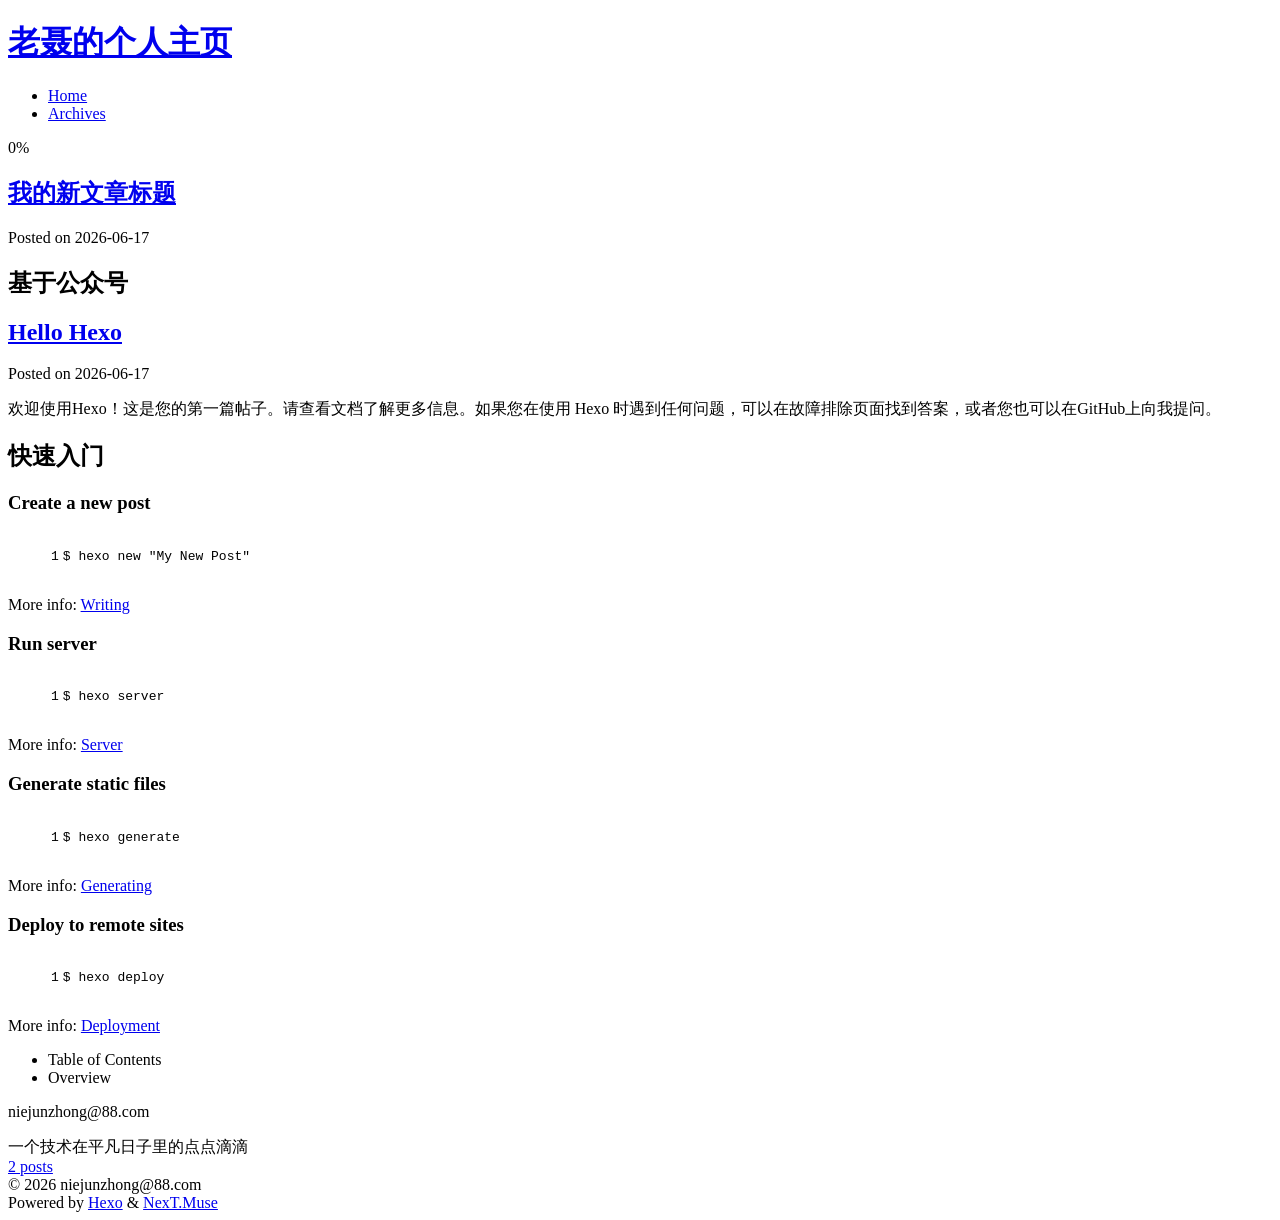
==== index.html @ 15944d8a "Site updated: 2026-06-17 10:45:05" ====
<!DOCTYPE html>
<html lang="en">
<head>
  <meta charset="UTF-8">
<meta name="viewport" content="width=device-width, initial-scale=1, maximum-scale=2">
<meta name="theme-color" content="#222">
<meta name="generator" content="Hexo 8.1.2">
  <link rel="apple-touch-icon" sizes="180x180" href="/niejunzhong/images/apple-touch-icon-next.png">
  <link rel="icon" type="image/png" sizes="32x32" href="/niejunzhong/images/favicon-32x32-next.png">
  <link rel="icon" type="image/png" sizes="16x16" href="/niejunzhong/images/favicon-16x16-next.png">
  <link rel="mask-icon" href="/niejunzhong/images/logo.svg" color="#222">

<link rel="stylesheet" href="/niejunzhong/css/main.css">


<link rel="stylesheet" href="/niejunzhong/lib/font-awesome/css/all.min.css">

<script id="hexo-configurations">
    var NexT = window.NexT || {};
    var CONFIG = {"hostname":"njz817.github.io","root":"/niejunzhong/","scheme":"Muse","version":"7.8.0","exturl":false,"sidebar":{"position":"left","display":"post","padding":18,"offset":12,"onmobile":false},"copycode":{"enable":false,"show_result":false,"style":null},"back2top":{"enable":true,"sidebar":false,"scrollpercent":false},"bookmark":{"enable":false,"color":"#222","save":"auto"},"fancybox":false,"mediumzoom":false,"lazyload":false,"pangu":false,"comments":{"style":"tabs","active":null,"storage":true,"lazyload":false,"nav":null},"algolia":{"hits":{"per_page":10},"labels":{"input_placeholder":"Search for Posts","hits_empty":"We didn't find any results for the search: ${query}","hits_stats":"${hits} results found in ${time} ms"}},"localsearch":{"enable":false,"trigger":"auto","top_n_per_article":1,"unescape":false,"preload":false},"motion":{"enable":true,"async":false,"transition":{"post_block":"fadeIn","post_header":"slideDownIn","post_body":"slideDownIn","coll_header":"slideLeftIn","sidebar":"slideUpIn"}}};
  </script>

  <meta name="description" content="一个技术在平凡日子里的点点滴滴">
<meta property="og:type" content="website">
<meta property="og:title" content="老聂的个人主页">
<meta property="og:url" content="https://njz817.github.io/niejunzhong/index.html">
<meta property="og:site_name" content="老聂的个人主页">
<meta property="og:description" content="一个技术在平凡日子里的点点滴滴">
<meta property="og:locale" content="en_US">
<meta property="article:author" content="niejunzhong@88.com">
<meta name="twitter:card" content="summary">

<link rel="canonical" href="https://njz817.github.io/niejunzhong/">


<script id="page-configurations">
  // https://hexo.io/docs/variables.html
  CONFIG.page = {
    sidebar: "",
    isHome : true,
    isPost : false,
    lang   : 'en'
  };
</script>

  <title>老聂的个人主页</title>
  






  <noscript>
  <style>
  .use-motion .brand,
  .use-motion .menu-item,
  .sidebar-inner,
  .use-motion .post-block,
  .use-motion .pagination,
  .use-motion .comments,
  .use-motion .post-header,
  .use-motion .post-body,
  .use-motion .collection-header { opacity: initial; }

  .use-motion .site-title,
  .use-motion .site-subtitle {
    opacity: initial;
    top: initial;
  }

  .use-motion .logo-line-before i { left: initial; }
  .use-motion .logo-line-after i { right: initial; }
  </style>
</noscript>

</head>

<body itemscope itemtype="http://schema.org/WebPage">
  <div class="container use-motion">
    <div class="headband"></div>

    <header class="header" itemscope itemtype="http://schema.org/WPHeader">
      <div class="header-inner"><div class="site-brand-container">
  <div class="site-nav-toggle">
    <div class="toggle" aria-label="Toggle navigation bar">
      <span class="toggle-line toggle-line-first"></span>
      <span class="toggle-line toggle-line-middle"></span>
      <span class="toggle-line toggle-line-last"></span>
    </div>
  </div>

  <div class="site-meta">

    <a href="/niejunzhong/" class="brand" rel="start">
      <span class="logo-line-before"><i></i></span>
      <h1 class="site-title">老聂的个人主页</h1>
      <span class="logo-line-after"><i></i></span>
    </a>
  </div>

  <div class="site-nav-right">
    <div class="toggle popup-trigger">
    </div>
  </div>
</div>




<nav class="site-nav">
  <ul id="menu" class="main-menu menu">
        <li class="menu-item menu-item-home">

    <a href="/niejunzhong/" rel="section"><i class="fa fa-home fa-fw"></i>Home</a>

  </li>
        <li class="menu-item menu-item-archives">

    <a href="/niejunzhong/archives/" rel="section"><i class="fa fa-archive fa-fw"></i>Archives</a>

  </li>
  </ul>
</nav>




</div>
    </header>

    
  <div class="back-to-top">
    <i class="fa fa-arrow-up"></i>
    <span>0%</span>
  </div>


    <main class="main">
      <div class="main-inner">
        <div class="content-wrap">
          

          <div class="content index posts-expand">
            
      
  
  
  <article itemscope itemtype="http://schema.org/Article" class="post-block" lang="en">
    <link itemprop="mainEntityOfPage" href="https://njz817.github.io/niejunzhong/2026/06/17/%E6%88%91%E7%9A%84%E6%96%B0%E6%96%87%E7%AB%A0%E6%A0%87%E9%A2%98/">

    <span hidden itemprop="author" itemscope itemtype="http://schema.org/Person">
      <meta itemprop="image" content="/niejunzhong/images/avatar.gif">
      <meta itemprop="name" content="niejunzhong@88.com">
      <meta itemprop="description" content="一个技术在平凡日子里的点点滴滴">
    </span>

    <span hidden itemprop="publisher" itemscope itemtype="http://schema.org/Organization">
      <meta itemprop="name" content="老聂的个人主页">
    </span>
      <header class="post-header">
        <h2 class="post-title" itemprop="name headline">
          
            <a href="/niejunzhong/2026/06/17/%E6%88%91%E7%9A%84%E6%96%B0%E6%96%87%E7%AB%A0%E6%A0%87%E9%A2%98/" class="post-title-link" itemprop="url">我的新文章标题</a>
        </h2>

        <div class="post-meta">
            <span class="post-meta-item">
              <span class="post-meta-item-icon">
                <i class="far fa-calendar"></i>
              </span>
              <span class="post-meta-item-text">Posted on</span>
              

              <time title="Created: 2026-06-17 09:18:57 / Modified: 09:32:11" itemprop="dateCreated datePublished" datetime="2026-06-17T09:18:57+08:00">2026-06-17</time>
            </span>

          

        </div>
      </header>

    
    
    
    <div class="post-body" itemprop="articleBody">

      
          <h2 id="基于公众号"><a href="#基于公众号" class="headerlink" title="基于公众号"></a>基于公众号</h2>
      
    </div>

    
    
    
      <footer class="post-footer">
        <div class="post-eof"></div>
      </footer>
  </article>
  
  
  

      
  
  
  <article itemscope itemtype="http://schema.org/Article" class="post-block" lang="en">
    <link itemprop="mainEntityOfPage" href="https://njz817.github.io/niejunzhong/2026/06/17/hello-world/">

    <span hidden itemprop="author" itemscope itemtype="http://schema.org/Person">
      <meta itemprop="image" content="/niejunzhong/images/avatar.gif">
      <meta itemprop="name" content="niejunzhong@88.com">
      <meta itemprop="description" content="一个技术在平凡日子里的点点滴滴">
    </span>

    <span hidden itemprop="publisher" itemscope itemtype="http://schema.org/Organization">
      <meta itemprop="name" content="老聂的个人主页">
    </span>
      <header class="post-header">
        <h2 class="post-title" itemprop="name headline">
          
            <a href="/niejunzhong/2026/06/17/hello-world/" class="post-title-link" itemprop="url">Hello Hexo</a>
        </h2>

        <div class="post-meta">
            <span class="post-meta-item">
              <span class="post-meta-item-icon">
                <i class="far fa-calendar"></i>
              </span>
              <span class="post-meta-item-text">Posted on</span>
              

              <time title="Created: 2026-06-17 09:09:43 / Modified: 09:31:21" itemprop="dateCreated datePublished" datetime="2026-06-17T09:09:43+08:00">2026-06-17</time>
            </span>

          

        </div>
      </header>

    
    
    
    <div class="post-body" itemprop="articleBody">

      
          <p>欢迎使用Hexo！这是您的第一篇帖子。请查看文档了解更多信息。如果您在使用 Hexo 时遇到任何问题，可以在故障排除页面找到答案，或者您也可以在GitHub上向我提问。</p>
<h2 id="快速入门"><a href="#快速入门" class="headerlink" title="快速入门"></a>快速入门</h2><h3 id="Create-a-new-post"><a href="#Create-a-new-post" class="headerlink" title="Create a new post"></a>Create a new post</h3><figure class="highlight bash"><table><tr><td class="gutter"><pre><span class="line">1</span><br></pre></td><td class="code"><pre><span class="line">$ hexo new <span class="string">&quot;My New Post&quot;</span></span><br></pre></td></tr></table></figure>

<p>More info: <a target="_blank" rel="noopener" href="https://hexo.io/docs/writing.html">Writing</a></p>
<h3 id="Run-server"><a href="#Run-server" class="headerlink" title="Run server"></a>Run server</h3><figure class="highlight bash"><table><tr><td class="gutter"><pre><span class="line">1</span><br></pre></td><td class="code"><pre><span class="line">$ hexo server</span><br></pre></td></tr></table></figure>

<p>More info: <a target="_blank" rel="noopener" href="https://hexo.io/docs/server.html">Server</a></p>
<h3 id="Generate-static-files"><a href="#Generate-static-files" class="headerlink" title="Generate static files"></a>Generate static files</h3><figure class="highlight bash"><table><tr><td class="gutter"><pre><span class="line">1</span><br></pre></td><td class="code"><pre><span class="line">$ hexo generate</span><br></pre></td></tr></table></figure>

<p>More info: <a target="_blank" rel="noopener" href="https://hexo.io/docs/generating.html">Generating</a></p>
<h3 id="Deploy-to-remote-sites"><a href="#Deploy-to-remote-sites" class="headerlink" title="Deploy to remote sites"></a>Deploy to remote sites</h3><figure class="highlight bash"><table><tr><td class="gutter"><pre><span class="line">1</span><br></pre></td><td class="code"><pre><span class="line">$ hexo deploy</span><br></pre></td></tr></table></figure>

<p>More info: <a target="_blank" rel="noopener" href="https://hexo.io/docs/one-command-deployment.html">Deployment</a></p>

      
    </div>

    
    
    
      <footer class="post-footer">
        <div class="post-eof"></div>
      </footer>
  </article>
  
  
  


  



          </div>
          

<script>
  window.addEventListener('tabs:register', () => {
    let { activeClass } = CONFIG.comments;
    if (CONFIG.comments.storage) {
      activeClass = localStorage.getItem('comments_active') || activeClass;
    }
    if (activeClass) {
      let activeTab = document.querySelector(`a[href="#comment-${activeClass}"]`);
      if (activeTab) {
        activeTab.click();
      }
    }
  });
  if (CONFIG.comments.storage) {
    window.addEventListener('tabs:click', event => {
      if (!event.target.matches('.tabs-comment .tab-content .tab-pane')) return;
      let commentClass = event.target.classList[1];
      localStorage.setItem('comments_active', commentClass);
    });
  }
</script>

        </div>
          
  
  <div class="toggle sidebar-toggle">
    <span class="toggle-line toggle-line-first"></span>
    <span class="toggle-line toggle-line-middle"></span>
    <span class="toggle-line toggle-line-last"></span>
  </div>

  <aside class="sidebar">
    <div class="sidebar-inner">

      <ul class="sidebar-nav motion-element">
        <li class="sidebar-nav-toc">
          Table of Contents
        </li>
        <li class="sidebar-nav-overview">
          Overview
        </li>
      </ul>

      <!--noindex-->
      <div class="post-toc-wrap sidebar-panel">
      </div>
      <!--/noindex-->

      <div class="site-overview-wrap sidebar-panel">
        <div class="site-author motion-element" itemprop="author" itemscope itemtype="http://schema.org/Person">
  <p class="site-author-name" itemprop="name">niejunzhong@88.com</p>
  <div class="site-description" itemprop="description">一个技术在平凡日子里的点点滴滴</div>
</div>
<div class="site-state-wrap motion-element">
  <nav class="site-state">
      <div class="site-state-item site-state-posts">
          <a href="/niejunzhong/archives/">
        
          <span class="site-state-item-count">2</span>
          <span class="site-state-item-name">posts</span>
        </a>
      </div>
  </nav>
</div>



      </div>

    </div>
  </aside>
  <div id="sidebar-dimmer"></div>


      </div>
    </main>

    <footer class="footer">
      <div class="footer-inner">
        

        

<div class="copyright">
  
  &copy; 
  <span itemprop="copyrightYear">2026</span>
  <span class="with-love">
    <i class="fa fa-heart"></i>
  </span>
  <span class="author" itemprop="copyrightHolder">niejunzhong@88.com</span>
</div>
  <div class="powered-by">Powered by <a href="https://hexo.io/" class="theme-link" rel="noopener" target="_blank">Hexo</a> & <a href="https://muse.theme-next.org/" class="theme-link" rel="noopener" target="_blank">NexT.Muse</a>
  </div>

        








      </div>
    </footer>
  </div>

  
  <script src="/niejunzhong/lib/anime.min.js"></script>
  <script src="/niejunzhong/lib/velocity/velocity.min.js"></script>
  <script src="/niejunzhong/lib/velocity/velocity.ui.min.js"></script>

<script src="/niejunzhong/js/utils.js"></script>

<script src="/niejunzhong/js/motion.js"></script>


<script src="/niejunzhong/js/schemes/muse.js"></script>


<script src="/niejunzhong/js/next-boot.js"></script>




  















  

  

</body>
</html>
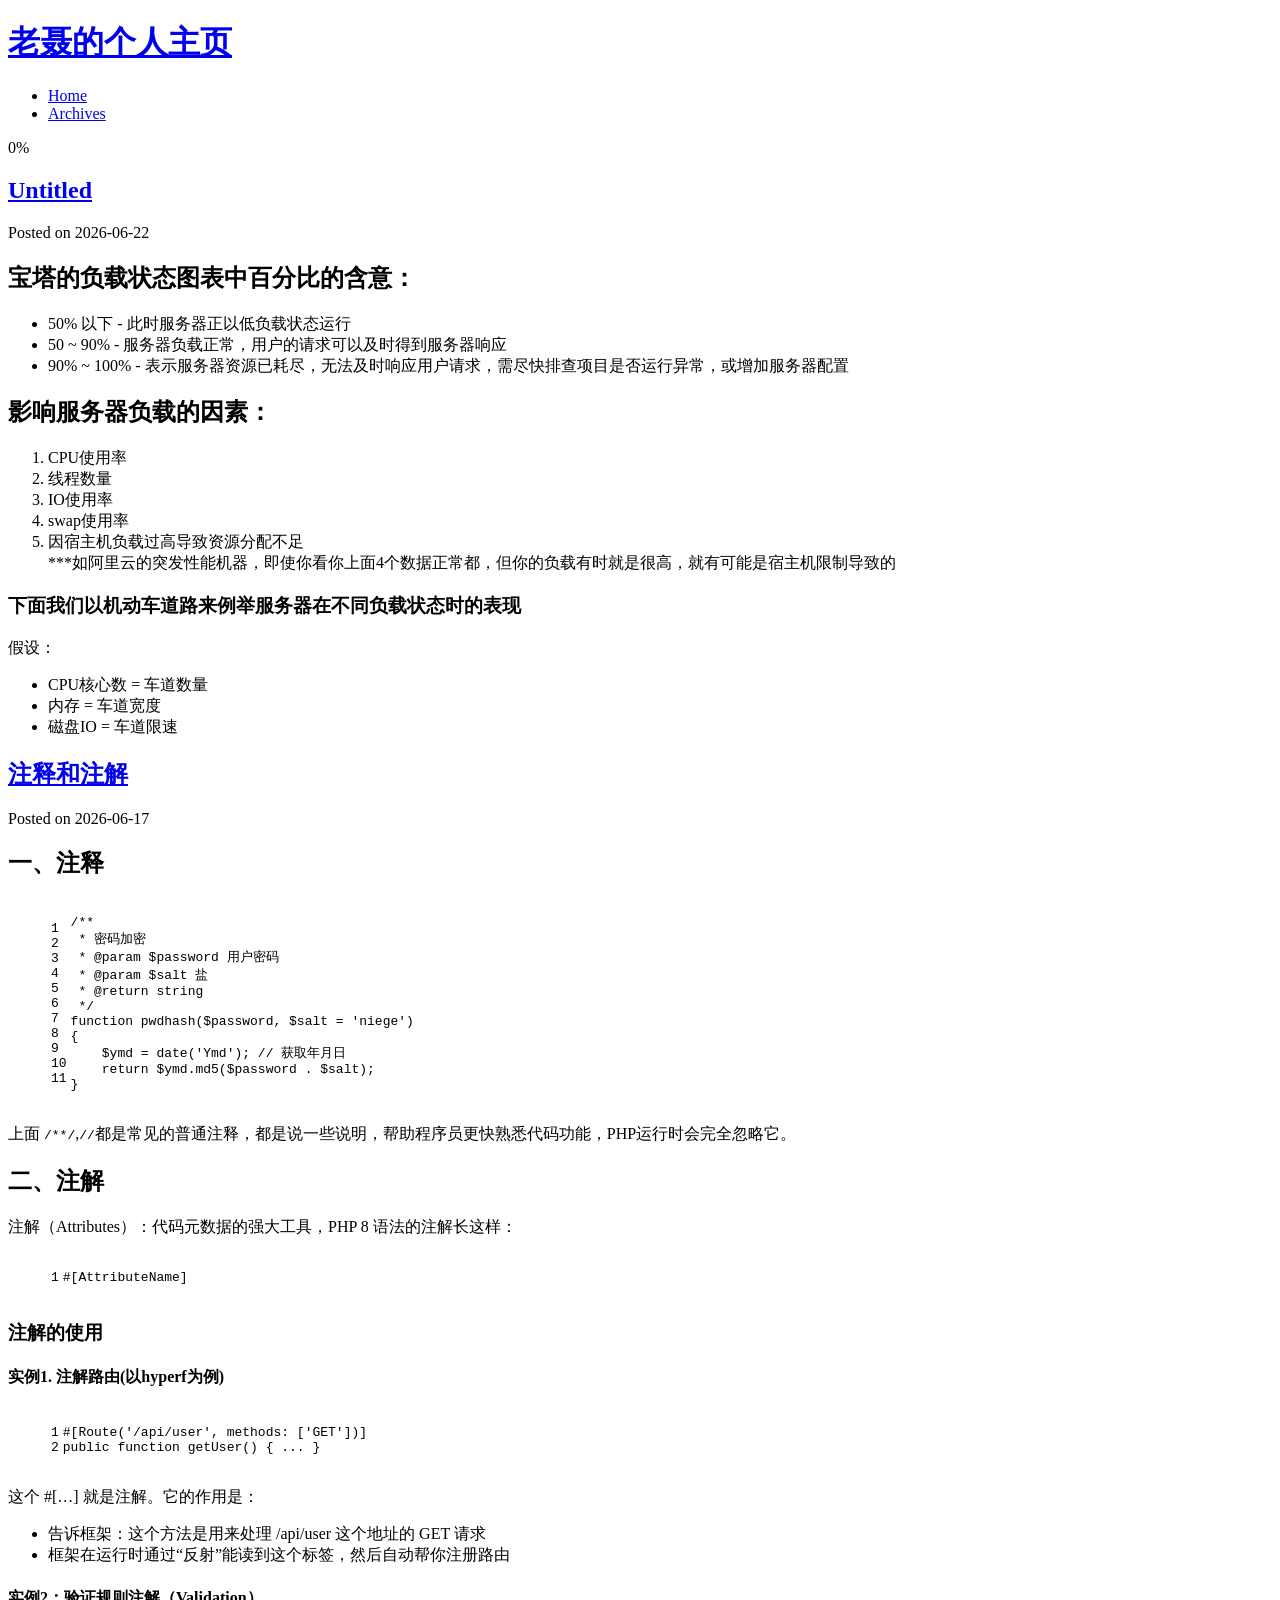
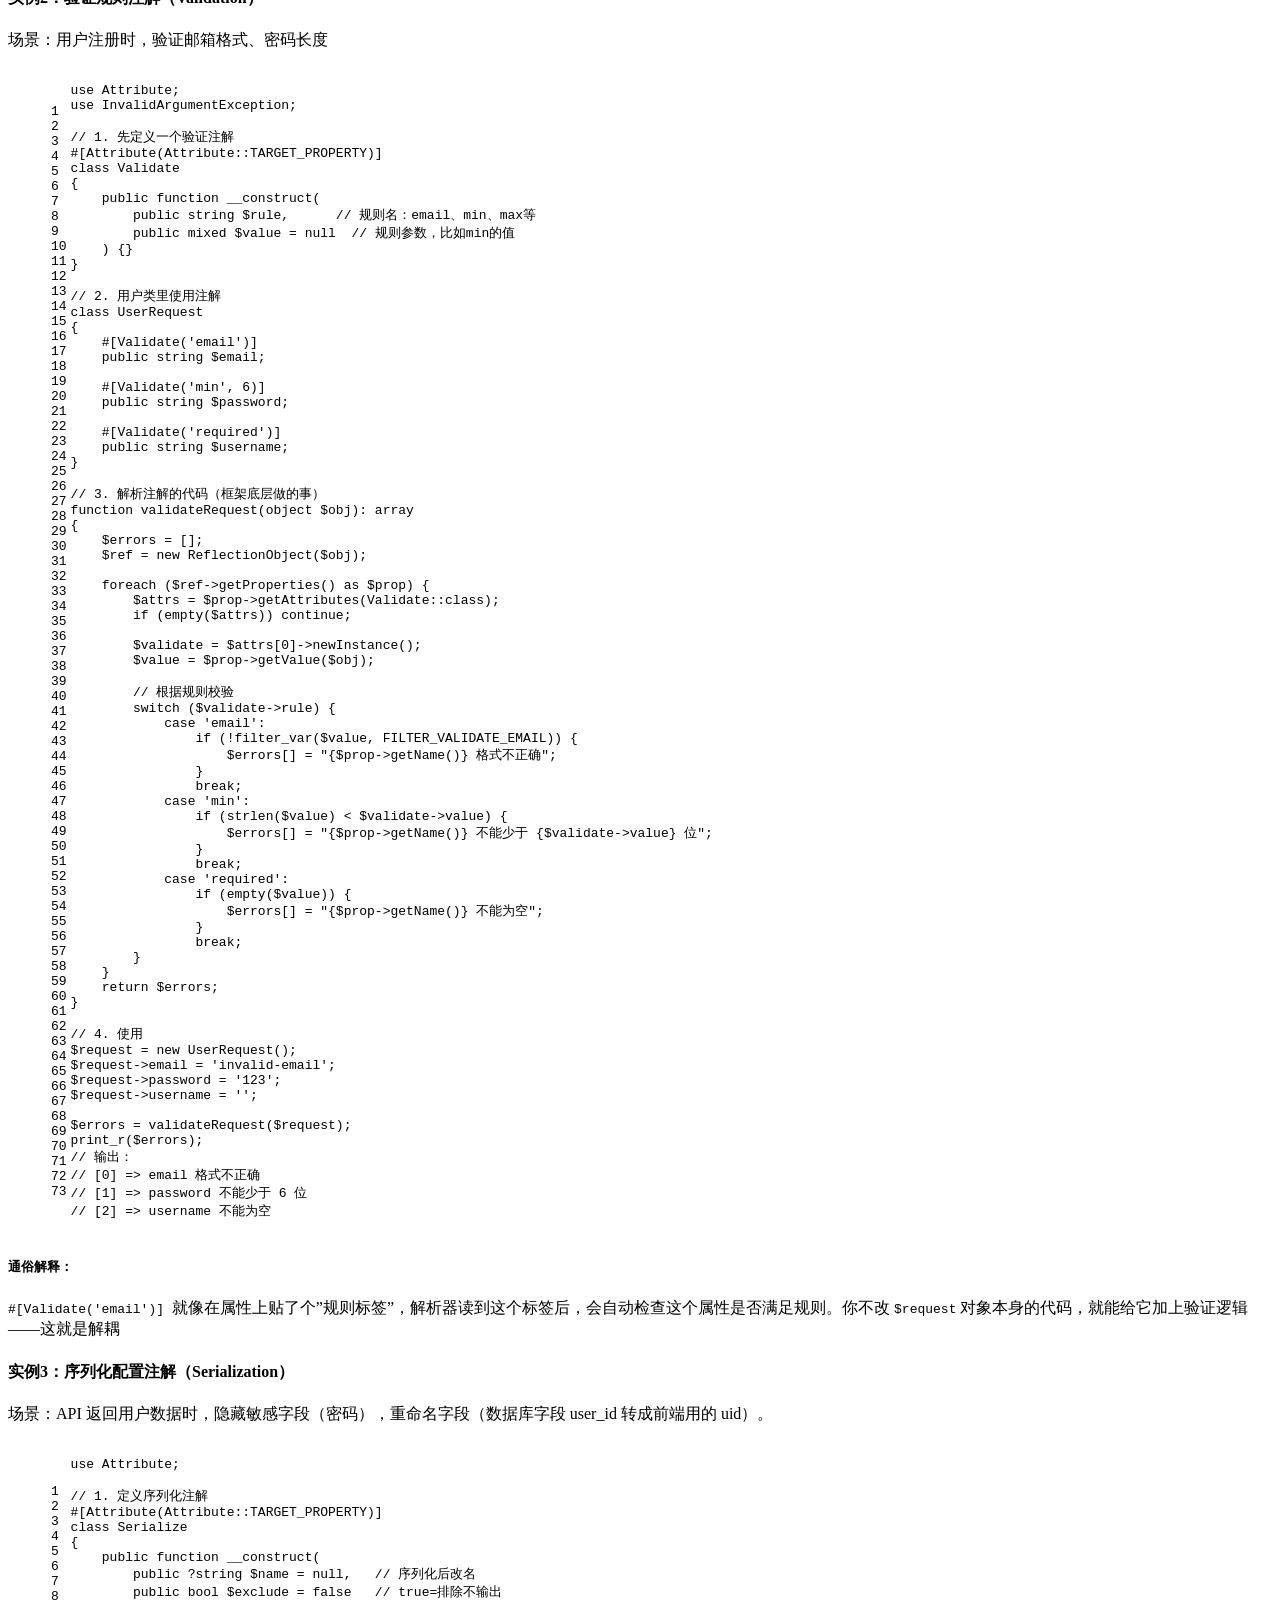
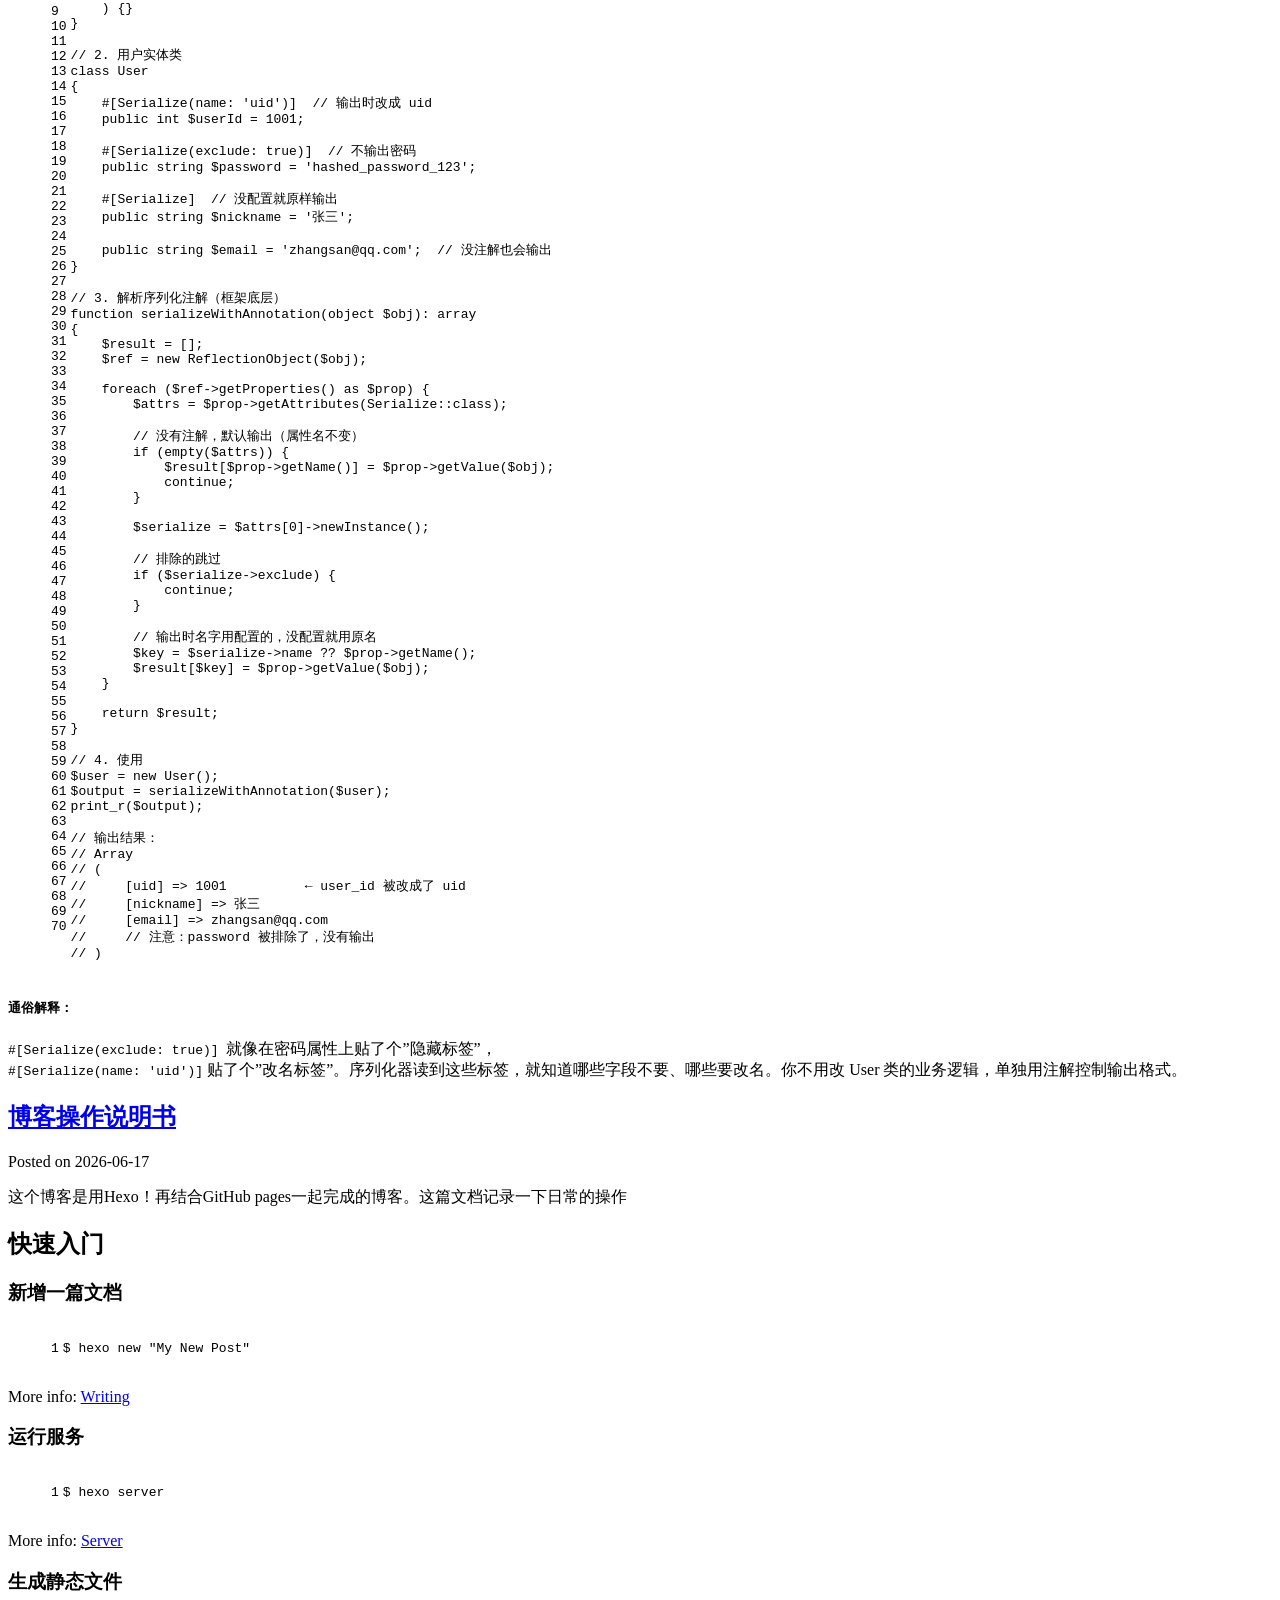
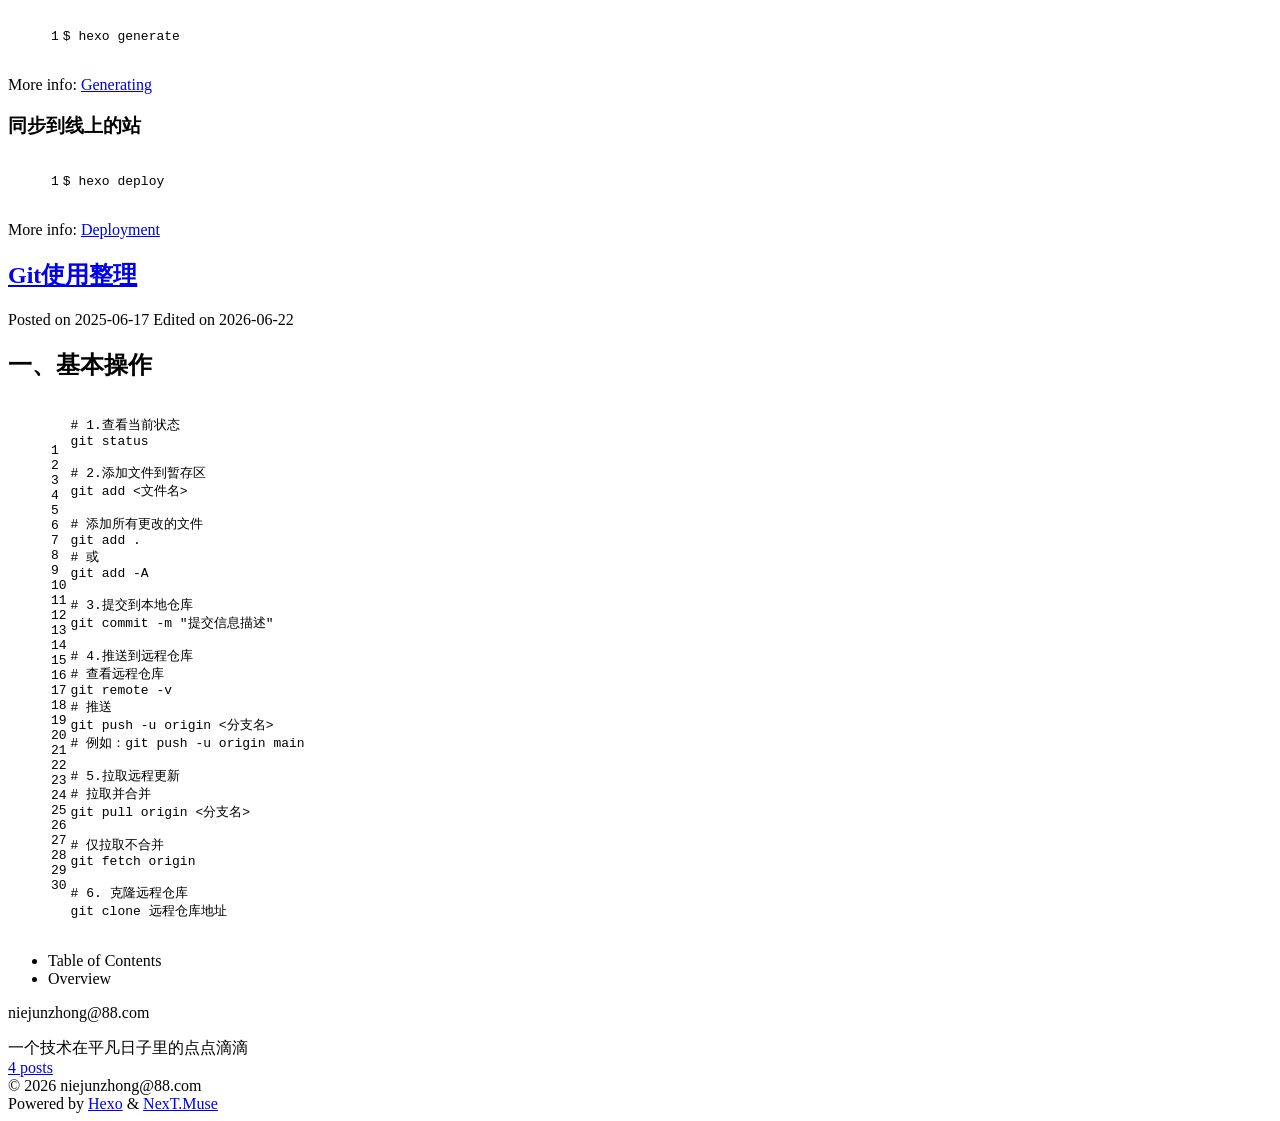
==== commit d452df65: "Site updated: 2026-06-22 19:59:34" ====
--- a/index.html
+++ b/index.html
@@ -147,7 +147,7 @@
   
   
   <article itemscope itemtype="http://schema.org/Article" class="post-block" lang="en">
-    <link itemprop="mainEntityOfPage" href="https://njz817.github.io/niejunzhong/2026/06/17/%E6%88%91%E7%9A%84%E6%96%B0%E6%96%87%E7%AB%A0%E6%A0%87%E9%A2%98/">
+    <link itemprop="mainEntityOfPage" href="https://njz817.github.io/niejunzhong/2026/06/22/3.%E8%B4%9F%E8%BD%BD%E7%8A%B6%E6%80%81(load%20average)/">
 
     <span hidden itemprop="author" itemscope itemtype="http://schema.org/Person">
       <meta itemprop="image" content="/niejunzhong/images/avatar.gif">
@@ -161,7 +161,7 @@
       <header class="post-header">
         <h2 class="post-title" itemprop="name headline">
           
-            <a href="/niejunzhong/2026/06/17/%E6%88%91%E7%9A%84%E6%96%B0%E6%96%87%E7%AB%A0%E6%A0%87%E9%A2%98/" class="post-title-link" itemprop="url">我的新文章标题</a>
+            <a href="/niejunzhong/2026/06/22/3.%E8%B4%9F%E8%BD%BD%E7%8A%B6%E6%80%81(load%20average)/" class="post-title-link" itemprop="url">Untitled</a>
         </h2>
 
         <div class="post-meta">
@@ -172,7 +172,7 @@
               <span class="post-meta-item-text">Posted on</span>
               
 
-              <time title="Created: 2026-06-17 09:18:57 / Modified: 09:32:11" itemprop="dateCreated datePublished" datetime="2026-06-17T09:18:57+08:00">2026-06-17</time>
+              <time title="Created: 2026-06-22 19:55:03 / Modified: 19:56:53" itemprop="dateCreated datePublished" datetime="2026-06-22T19:55:03+08:00">2026-06-22</time>
             </span>
 
           
@@ -186,7 +186,25 @@
     <div class="post-body" itemprop="articleBody">
 
       
-          <h2 id="基于公众号"><a href="#基于公众号" class="headerlink" title="基于公众号"></a>基于公众号</h2>
+          <h2 id="宝塔的负载状态图表中百分比的含意："><a href="#宝塔的负载状态图表中百分比的含意：" class="headerlink" title="宝塔的负载状态图表中百分比的含意："></a>宝塔的负载状态图表中百分比的含意：</h2><ul>
+<li>50% 以下  -  此时服务器正以低负载状态运行</li>
+<li>50 ~ 90%  - 服务器负载正常，用户的请求可以及时得到服务器响应</li>
+<li>90% ~ 100% - 表示服务器资源已耗尽，无法及时响应用户请求，需尽快排查项目是否运行异常，或增加服务器配置</li>
+</ul>
+<h2 id="影响服务器负载的因素："><a href="#影响服务器负载的因素：" class="headerlink" title="影响服务器负载的因素："></a>影响服务器负载的因素：</h2><ol>
+<li>CPU使用率</li>
+<li>线程数量</li>
+<li>IO使用率</li>
+<li>swap使用率</li>
+<li>因宿主机负载过高导致资源分配不足<br>***如阿里云的突发性能机器，即使你看你上面4个数据正常都，但你的负载有时就是很高，就有可能是宿主机限制导致的</li>
+</ol>
+<h3 id="下面我们以机动车道路来例举服务器在不同负载状态时的表现"><a href="#下面我们以机动车道路来例举服务器在不同负载状态时的表现" class="headerlink" title="下面我们以机动车道路来例举服务器在不同负载状态时的表现"></a>下面我们以机动车道路来例举服务器在不同负载状态时的表现</h3><p>假设：</p>
+<ul>
+<li>CPU核心数  &#x3D; 车道数量   </li>
+<li>内存      &#x3D; 车道宽度     </li>
+<li>磁盘IO    &#x3D; 车道限速</li>
+</ul>
+
       
     </div>
 
@@ -205,7 +223,7 @@
   
   
   <article itemscope itemtype="http://schema.org/Article" class="post-block" lang="en">
-    <link itemprop="mainEntityOfPage" href="https://njz817.github.io/niejunzhong/2026/06/17/hello-world/">
+    <link itemprop="mainEntityOfPage" href="https://njz817.github.io/niejunzhong/2026/06/17/1-%E6%B3%A8%E9%87%8A%E5%92%8C%E6%B3%A8%E8%A7%A3/">
 
     <span hidden itemprop="author" itemscope itemtype="http://schema.org/Person">
       <meta itemprop="image" content="/niejunzhong/images/avatar.gif">
@@ -219,7 +237,7 @@
       <header class="post-header">
         <h2 class="post-title" itemprop="name headline">
           
-            <a href="/niejunzhong/2026/06/17/hello-world/" class="post-title-link" itemprop="url">Hello Hexo</a>
+            <a href="/niejunzhong/2026/06/17/1-%E6%B3%A8%E9%87%8A%E5%92%8C%E6%B3%A8%E8%A7%A3/" class="post-title-link" itemprop="url">注释和注解</a>
         </h2>
 
         <div class="post-meta">
@@ -230,7 +248,7 @@
               <span class="post-meta-item-text">Posted on</span>
               
 
-              <time title="Created: 2026-06-17 09:09:43 / Modified: 09:31:21" itemprop="dateCreated datePublished" datetime="2026-06-17T09:09:43+08:00">2026-06-17</time>
+              <time title="Created: 2026-06-17 09:18:57 / Modified: 22:56:03" itemprop="dateCreated datePublished" datetime="2026-06-17T09:18:57+08:00">2026-06-17</time>
             </span>
 
           
@@ -244,19 +262,160 @@
     <div class="post-body" itemprop="articleBody">
 
       
-          <p>欢迎使用Hexo！这是您的第一篇帖子。请查看文档了解更多信息。如果您在使用 Hexo 时遇到任何问题，可以在故障排除页面找到答案，或者您也可以在GitHub上向我提问。</p>
-<h2 id="快速入门"><a href="#快速入门" class="headerlink" title="快速入门"></a>快速入门</h2><h3 id="Create-a-new-post"><a href="#Create-a-new-post" class="headerlink" title="Create a new post"></a>Create a new post</h3><figure class="highlight bash"><table><tr><td class="gutter"><pre><span class="line">1</span><br></pre></td><td class="code"><pre><span class="line">$ hexo new <span class="string">&quot;My New Post&quot;</span></span><br></pre></td></tr></table></figure>
+          <h2 id="一、注释"><a href="#一、注释" class="headerlink" title="一、注释"></a>一、注释</h2><figure class="highlight plaintext"><table><tr><td class="gutter"><pre><span class="line">1</span><br><span class="line">2</span><br><span class="line">3</span><br><span class="line">4</span><br><span class="line">5</span><br><span class="line">6</span><br><span class="line">7</span><br><span class="line">8</span><br><span class="line">9</span><br><span class="line">10</span><br><span class="line">11</span><br></pre></td><td class="code"><pre><span class="line">/**</span><br><span class="line"> * 密码加密</span><br><span class="line"> * @param $password 用户密码</span><br><span class="line"> * @param $salt 盐 </span><br><span class="line"> * @return string</span><br><span class="line"> */</span><br><span class="line">function pwdhash($password, $salt = &#x27;niege&#x27;)</span><br><span class="line">&#123;</span><br><span class="line">    $ymd = date(&#x27;Ymd&#x27;); // 获取年月日</span><br><span class="line">    return $ymd.md5($password . $salt);</span><br><span class="line">&#125;</span><br></pre></td></tr></table></figure>
+<p>上面 <code>/**/</code>,<code>//</code>都是常见的普通注释，都是说一些说明，帮助程序员更快熟悉代码功能，PHP运行时会完全忽略它。</p>
+<h2 id="二、注解"><a href="#二、注解" class="headerlink" title="二、注解"></a>二、注解</h2><p>注解（Attributes）：代码元数据的强大工具，PHP 8 语法的注解长这样：</p>
+<figure class="highlight plaintext"><table><tr><td class="gutter"><pre><span class="line">1</span><br></pre></td><td class="code"><pre><span class="line">#[AttributeName]</span><br></pre></td></tr></table></figure>
+
+
+<h3 id="注解的使用"><a href="#注解的使用" class="headerlink" title="注解的使用"></a>注解的使用</h3><h4 id="实例1-注解路由-以hyperf为例"><a href="#实例1-注解路由-以hyperf为例" class="headerlink" title="实例1. 注解路由(以hyperf为例)"></a>实例1. 注解路由(以hyperf为例)</h4><figure class="highlight plaintext"><table><tr><td class="gutter"><pre><span class="line">1</span><br><span class="line">2</span><br></pre></td><td class="code"><pre><span class="line">#[Route(&#x27;/api/user&#x27;, methods: [&#x27;GET&#x27;])]</span><br><span class="line">public function getUser() &#123; ... &#125;</span><br></pre></td></tr></table></figure>
+<p>这个 #[…] 就是注解。它的作用是：</p>
+<ul>
+<li>告诉框架：这个方法是用来处理 &#x2F;api&#x2F;user 这个地址的 GET 请求</li>
+<li>框架在运行时通过“反射”能读到这个标签，然后自动帮你注册路由</li>
+</ul>
+<h4 id="实例2：验证规则注解（Validation）"><a href="#实例2：验证规则注解（Validation）" class="headerlink" title="实例2：验证规则注解（Validation）"></a>实例2：验证规则注解（Validation）</h4><p>场景：用户注册时，验证邮箱格式、密码长度</p>
+<figure class="highlight plaintext"><table><tr><td class="gutter"><pre><span class="line">1</span><br><span class="line">2</span><br><span class="line">3</span><br><span class="line">4</span><br><span class="line">5</span><br><span class="line">6</span><br><span class="line">7</span><br><span class="line">8</span><br><span class="line">9</span><br><span class="line">10</span><br><span class="line">11</span><br><span class="line">12</span><br><span class="line">13</span><br><span class="line">14</span><br><span class="line">15</span><br><span class="line">16</span><br><span class="line">17</span><br><span class="line">18</span><br><span class="line">19</span><br><span class="line">20</span><br><span class="line">21</span><br><span class="line">22</span><br><span class="line">23</span><br><span class="line">24</span><br><span class="line">25</span><br><span class="line">26</span><br><span class="line">27</span><br><span class="line">28</span><br><span class="line">29</span><br><span class="line">30</span><br><span class="line">31</span><br><span class="line">32</span><br><span class="line">33</span><br><span class="line">34</span><br><span class="line">35</span><br><span class="line">36</span><br><span class="line">37</span><br><span class="line">38</span><br><span class="line">39</span><br><span class="line">40</span><br><span class="line">41</span><br><span class="line">42</span><br><span class="line">43</span><br><span class="line">44</span><br><span class="line">45</span><br><span class="line">46</span><br><span class="line">47</span><br><span class="line">48</span><br><span class="line">49</span><br><span class="line">50</span><br><span class="line">51</span><br><span class="line">52</span><br><span class="line">53</span><br><span class="line">54</span><br><span class="line">55</span><br><span class="line">56</span><br><span class="line">57</span><br><span class="line">58</span><br><span class="line">59</span><br><span class="line">60</span><br><span class="line">61</span><br><span class="line">62</span><br><span class="line">63</span><br><span class="line">64</span><br><span class="line">65</span><br><span class="line">66</span><br><span class="line">67</span><br><span class="line">68</span><br><span class="line">69</span><br><span class="line">70</span><br><span class="line">71</span><br><span class="line">72</span><br><span class="line">73</span><br></pre></td><td class="code"><pre><span class="line">use Attribute;</span><br><span class="line">use InvalidArgumentException;</span><br><span class="line"></span><br><span class="line">// 1. 先定义一个验证注解</span><br><span class="line">#[Attribute(Attribute::TARGET_PROPERTY)]</span><br><span class="line">class Validate</span><br><span class="line">&#123;</span><br><span class="line">    public function __construct(</span><br><span class="line">        public string $rule,      // 规则名：email、min、max等</span><br><span class="line">        public mixed $value = null  // 规则参数，比如min的值</span><br><span class="line">    ) &#123;&#125;</span><br><span class="line">&#125;</span><br><span class="line"></span><br><span class="line">// 2. 用户类里使用注解</span><br><span class="line">class UserRequest</span><br><span class="line">&#123;</span><br><span class="line">    #[Validate(&#x27;email&#x27;)]</span><br><span class="line">    public string $email;</span><br><span class="line"></span><br><span class="line">    #[Validate(&#x27;min&#x27;, 6)]</span><br><span class="line">    public string $password;</span><br><span class="line"></span><br><span class="line">    #[Validate(&#x27;required&#x27;)]</span><br><span class="line">    public string $username;</span><br><span class="line">&#125;</span><br><span class="line"></span><br><span class="line">// 3. 解析注解的代码（框架底层做的事）</span><br><span class="line">function validateRequest(object $obj): array</span><br><span class="line">&#123;</span><br><span class="line">    $errors = [];</span><br><span class="line">    $ref = new ReflectionObject($obj);</span><br><span class="line">    </span><br><span class="line">    foreach ($ref-&gt;getProperties() as $prop) &#123;</span><br><span class="line">        $attrs = $prop-&gt;getAttributes(Validate::class);</span><br><span class="line">        if (empty($attrs)) continue;</span><br><span class="line">        </span><br><span class="line">        $validate = $attrs[0]-&gt;newInstance();</span><br><span class="line">        $value = $prop-&gt;getValue($obj);</span><br><span class="line">        </span><br><span class="line">        // 根据规则校验</span><br><span class="line">        switch ($validate-&gt;rule) &#123;</span><br><span class="line">            case &#x27;email&#x27;:</span><br><span class="line">                if (!filter_var($value, FILTER_VALIDATE_EMAIL)) &#123;</span><br><span class="line">                    $errors[] = &quot;&#123;$prop-&gt;getName()&#125; 格式不正确&quot;;</span><br><span class="line">                &#125;</span><br><span class="line">                break;</span><br><span class="line">            case &#x27;min&#x27;:</span><br><span class="line">                if (strlen($value) &lt; $validate-&gt;value) &#123;</span><br><span class="line">                    $errors[] = &quot;&#123;$prop-&gt;getName()&#125; 不能少于 &#123;$validate-&gt;value&#125; 位&quot;;</span><br><span class="line">                &#125;</span><br><span class="line">                break;</span><br><span class="line">            case &#x27;required&#x27;:</span><br><span class="line">                if (empty($value)) &#123;</span><br><span class="line">                    $errors[] = &quot;&#123;$prop-&gt;getName()&#125; 不能为空&quot;;</span><br><span class="line">                &#125;</span><br><span class="line">                break;</span><br><span class="line">        &#125;</span><br><span class="line">    &#125;</span><br><span class="line">    return $errors;</span><br><span class="line">&#125;</span><br><span class="line"></span><br><span class="line">// 4. 使用</span><br><span class="line">$request = new UserRequest();</span><br><span class="line">$request-&gt;email = &#x27;invalid-email&#x27;;</span><br><span class="line">$request-&gt;password = &#x27;123&#x27;;</span><br><span class="line">$request-&gt;username = &#x27;&#x27;;</span><br><span class="line"></span><br><span class="line">$errors = validateRequest($request);</span><br><span class="line">print_r($errors);</span><br><span class="line">// 输出：</span><br><span class="line">// [0] =&gt; email 格式不正确</span><br><span class="line">// [1] =&gt; password 不能少于 6 位</span><br><span class="line">// [2] =&gt; username 不能为空</span><br></pre></td></tr></table></figure>
+<h5 id="通俗解释："><a href="#通俗解释：" class="headerlink" title="通俗解释："></a>通俗解释：</h5><p><code>#[Validate(&#39;email&#39;)] </code>就像在属性上贴了个”规则标签”，解析器读到这个标签后，会自动检查这个属性是否满足规则。你不改 <code>$request</code> 对象本身的代码，就能给它加上验证逻辑——这就是解耦</p>
+<h4 id="实例3：序列化配置注解（Serialization）"><a href="#实例3：序列化配置注解（Serialization）" class="headerlink" title="实例3：序列化配置注解（Serialization）"></a>实例3：序列化配置注解（Serialization）</h4><p>场景：API 返回用户数据时，隐藏敏感字段（密码），重命名字段（数据库字段 user_id 转成前端用的 uid）。</p>
+<figure class="highlight plaintext"><table><tr><td class="gutter"><pre><span class="line">1</span><br><span class="line">2</span><br><span class="line">3</span><br><span class="line">4</span><br><span class="line">5</span><br><span class="line">6</span><br><span class="line">7</span><br><span class="line">8</span><br><span class="line">9</span><br><span class="line">10</span><br><span class="line">11</span><br><span class="line">12</span><br><span class="line">13</span><br><span class="line">14</span><br><span class="line">15</span><br><span class="line">16</span><br><span class="line">17</span><br><span class="line">18</span><br><span class="line">19</span><br><span class="line">20</span><br><span class="line">21</span><br><span class="line">22</span><br><span class="line">23</span><br><span class="line">24</span><br><span class="line">25</span><br><span class="line">26</span><br><span class="line">27</span><br><span class="line">28</span><br><span class="line">29</span><br><span class="line">30</span><br><span class="line">31</span><br><span class="line">32</span><br><span class="line">33</span><br><span class="line">34</span><br><span class="line">35</span><br><span class="line">36</span><br><span class="line">37</span><br><span class="line">38</span><br><span class="line">39</span><br><span class="line">40</span><br><span class="line">41</span><br><span class="line">42</span><br><span class="line">43</span><br><span class="line">44</span><br><span class="line">45</span><br><span class="line">46</span><br><span class="line">47</span><br><span class="line">48</span><br><span class="line">49</span><br><span class="line">50</span><br><span class="line">51</span><br><span class="line">52</span><br><span class="line">53</span><br><span class="line">54</span><br><span class="line">55</span><br><span class="line">56</span><br><span class="line">57</span><br><span class="line">58</span><br><span class="line">59</span><br><span class="line">60</span><br><span class="line">61</span><br><span class="line">62</span><br><span class="line">63</span><br><span class="line">64</span><br><span class="line">65</span><br><span class="line">66</span><br><span class="line">67</span><br><span class="line">68</span><br><span class="line">69</span><br><span class="line">70</span><br></pre></td><td class="code"><pre><span class="line">use Attribute;</span><br><span class="line"></span><br><span class="line">// 1. 定义序列化注解</span><br><span class="line">#[Attribute(Attribute::TARGET_PROPERTY)]</span><br><span class="line">class Serialize</span><br><span class="line">&#123;</span><br><span class="line">    public function __construct(</span><br><span class="line">        public ?string $name = null,   // 序列化后改名</span><br><span class="line">        public bool $exclude = false   // true=排除不输出</span><br><span class="line">    ) &#123;&#125;</span><br><span class="line">&#125;</span><br><span class="line"></span><br><span class="line">// 2. 用户实体类</span><br><span class="line">class User</span><br><span class="line">&#123;</span><br><span class="line">    #[Serialize(name: &#x27;uid&#x27;)]  // 输出时改成 uid</span><br><span class="line">    public int $userId = 1001;</span><br><span class="line"></span><br><span class="line">    #[Serialize(exclude: true)]  // 不输出密码</span><br><span class="line">    public string $password = &#x27;hashed_password_123&#x27;;</span><br><span class="line"></span><br><span class="line">    #[Serialize]  // 没配置就原样输出</span><br><span class="line">    public string $nickname = &#x27;张三&#x27;;</span><br><span class="line"></span><br><span class="line">    public string $email = &#x27;zhangsan@qq.com&#x27;;  // 没注解也会输出</span><br><span class="line">&#125;</span><br><span class="line"></span><br><span class="line">// 3. 解析序列化注解（框架底层）</span><br><span class="line">function serializeWithAnnotation(object $obj): array</span><br><span class="line">&#123;</span><br><span class="line">    $result = [];</span><br><span class="line">    $ref = new ReflectionObject($obj);</span><br><span class="line">    </span><br><span class="line">    foreach ($ref-&gt;getProperties() as $prop) &#123;</span><br><span class="line">        $attrs = $prop-&gt;getAttributes(Serialize::class);</span><br><span class="line">        </span><br><span class="line">        // 没有注解，默认输出（属性名不变）</span><br><span class="line">        if (empty($attrs)) &#123;</span><br><span class="line">            $result[$prop-&gt;getName()] = $prop-&gt;getValue($obj);</span><br><span class="line">            continue;</span><br><span class="line">        &#125;</span><br><span class="line">        </span><br><span class="line">        $serialize = $attrs[0]-&gt;newInstance();</span><br><span class="line">        </span><br><span class="line">        // 排除的跳过</span><br><span class="line">        if ($serialize-&gt;exclude) &#123;</span><br><span class="line">            continue;</span><br><span class="line">        &#125;</span><br><span class="line">        </span><br><span class="line">        // 输出时名字用配置的，没配置就用原名</span><br><span class="line">        $key = $serialize-&gt;name ?? $prop-&gt;getName();</span><br><span class="line">        $result[$key] = $prop-&gt;getValue($obj);</span><br><span class="line">    &#125;</span><br><span class="line">    </span><br><span class="line">    return $result;</span><br><span class="line">&#125;</span><br><span class="line"></span><br><span class="line">// 4. 使用</span><br><span class="line">$user = new User();</span><br><span class="line">$output = serializeWithAnnotation($user);</span><br><span class="line">print_r($output);</span><br><span class="line"></span><br><span class="line">// 输出结果：</span><br><span class="line">// Array</span><br><span class="line">// (</span><br><span class="line">//     [uid] =&gt; 1001          ← user_id 被改成了 uid</span><br><span class="line">//     [nickname] =&gt; 张三</span><br><span class="line">//     [email] =&gt; zhangsan@qq.com</span><br><span class="line">//     // 注意：password 被排除了，没有输出</span><br><span class="line">// )</span><br></pre></td></tr></table></figure>
+<h5 id="通俗解释：-1"><a href="#通俗解释：-1" class="headerlink" title="通俗解释："></a>通俗解释：</h5><p><code>#[Serialize(exclude: true)] </code>就像在密码属性上贴了个”隐藏标签”，<br><code>#[Serialize(name: &#39;uid&#39;)]</code> 贴了个”改名标签”。序列化器读到这些标签，就知道哪些字段不要、哪些要改名。你不用改 User 类的业务逻辑，单独用注解控制输出格式。</p>
+
+      
+    </div>
+
+    
+    
+    
+      <footer class="post-footer">
+        <div class="post-eof"></div>
+      </footer>
+  </article>
+  
+  
+  
+
+      
+  
+  
+  <article itemscope itemtype="http://schema.org/Article" class="post-block" lang="en">
+    <link itemprop="mainEntityOfPage" href="https://njz817.github.io/niejunzhong/2026/06/17/begin/">
+
+    <span hidden itemprop="author" itemscope itemtype="http://schema.org/Person">
+      <meta itemprop="image" content="/niejunzhong/images/avatar.gif">
+      <meta itemprop="name" content="niejunzhong@88.com">
+      <meta itemprop="description" content="一个技术在平凡日子里的点点滴滴">
+    </span>
+
+    <span hidden itemprop="publisher" itemscope itemtype="http://schema.org/Organization">
+      <meta itemprop="name" content="老聂的个人主页">
+    </span>
+      <header class="post-header">
+        <h2 class="post-title" itemprop="name headline">
+          
+            <a href="/niejunzhong/2026/06/17/begin/" class="post-title-link" itemprop="url">博客操作说明书</a>
+        </h2>
+
+        <div class="post-meta">
+            <span class="post-meta-item">
+              <span class="post-meta-item-icon">
+                <i class="far fa-calendar"></i>
+              </span>
+              <span class="post-meta-item-text">Posted on</span>
+              
+
+              <time title="Created: 2026-06-17 09:09:43 / Modified: 22:27:50" itemprop="dateCreated datePublished" datetime="2026-06-17T09:09:43+08:00">2026-06-17</time>
+            </span>
+
+          
+
+        </div>
+      </header>
+
+    
+    
+    
+    <div class="post-body" itemprop="articleBody">
+
+      
+          <p>这个博客是用Hexo！再结合GitHub pages一起完成的博客。这篇文档记录一下日常的操作</p>
+<h2 id="快速入门"><a href="#快速入门" class="headerlink" title="快速入门"></a>快速入门</h2><h3 id="新增一篇文档"><a href="#新增一篇文档" class="headerlink" title="新增一篇文档"></a>新增一篇文档</h3><figure class="highlight bash"><table><tr><td class="gutter"><pre><span class="line">1</span><br></pre></td><td class="code"><pre><span class="line">$ hexo new <span class="string">&quot;My New Post&quot;</span></span><br></pre></td></tr></table></figure>
 
 <p>More info: <a target="_blank" rel="noopener" href="https://hexo.io/docs/writing.html">Writing</a></p>
-<h3 id="Run-server"><a href="#Run-server" class="headerlink" title="Run server"></a>Run server</h3><figure class="highlight bash"><table><tr><td class="gutter"><pre><span class="line">1</span><br></pre></td><td class="code"><pre><span class="line">$ hexo server</span><br></pre></td></tr></table></figure>
+<h3 id="运行服务"><a href="#运行服务" class="headerlink" title="运行服务"></a>运行服务</h3><figure class="highlight bash"><table><tr><td class="gutter"><pre><span class="line">1</span><br></pre></td><td class="code"><pre><span class="line">$ hexo server</span><br></pre></td></tr></table></figure>
 
 <p>More info: <a target="_blank" rel="noopener" href="https://hexo.io/docs/server.html">Server</a></p>
-<h3 id="Generate-static-files"><a href="#Generate-static-files" class="headerlink" title="Generate static files"></a>Generate static files</h3><figure class="highlight bash"><table><tr><td class="gutter"><pre><span class="line">1</span><br></pre></td><td class="code"><pre><span class="line">$ hexo generate</span><br></pre></td></tr></table></figure>
+<h3 id="生成静态文件"><a href="#生成静态文件" class="headerlink" title="生成静态文件"></a>生成静态文件</h3><figure class="highlight bash"><table><tr><td class="gutter"><pre><span class="line">1</span><br></pre></td><td class="code"><pre><span class="line">$ hexo generate</span><br></pre></td></tr></table></figure>
 
 <p>More info: <a target="_blank" rel="noopener" href="https://hexo.io/docs/generating.html">Generating</a></p>
-<h3 id="Deploy-to-remote-sites"><a href="#Deploy-to-remote-sites" class="headerlink" title="Deploy to remote sites"></a>Deploy to remote sites</h3><figure class="highlight bash"><table><tr><td class="gutter"><pre><span class="line">1</span><br></pre></td><td class="code"><pre><span class="line">$ hexo deploy</span><br></pre></td></tr></table></figure>
+<h3 id="同步到线上的站"><a href="#同步到线上的站" class="headerlink" title="同步到线上的站"></a>同步到线上的站</h3><figure class="highlight bash"><table><tr><td class="gutter"><pre><span class="line">1</span><br></pre></td><td class="code"><pre><span class="line">$ hexo deploy</span><br></pre></td></tr></table></figure>
 
 <p>More info: <a target="_blank" rel="noopener" href="https://hexo.io/docs/one-command-deployment.html">Deployment</a></p>
+
+      
+    </div>
+
+    
+    
+    
+      <footer class="post-footer">
+        <div class="post-eof"></div>
+      </footer>
+  </article>
+  
+  
+  
+
+      
+  
+  
+  <article itemscope itemtype="http://schema.org/Article" class="post-block" lang="en">
+    <link itemprop="mainEntityOfPage" href="https://njz817.github.io/niejunzhong/2025/06/17/2-Git%E4%BD%BF%E7%94%A8%E6%95%B4%E7%90%86/">
+
+    <span hidden itemprop="author" itemscope itemtype="http://schema.org/Person">
+      <meta itemprop="image" content="/niejunzhong/images/avatar.gif">
+      <meta itemprop="name" content="niejunzhong@88.com">
+      <meta itemprop="description" content="一个技术在平凡日子里的点点滴滴">
+    </span>
+
+    <span hidden itemprop="publisher" itemscope itemtype="http://schema.org/Organization">
+      <meta itemprop="name" content="老聂的个人主页">
+    </span>
+      <header class="post-header">
+        <h2 class="post-title" itemprop="name headline">
+          
+            <a href="/niejunzhong/2025/06/17/2-Git%E4%BD%BF%E7%94%A8%E6%95%B4%E7%90%86/" class="post-title-link" itemprop="url">Git使用整理</a>
+        </h2>
+
+        <div class="post-meta">
+            <span class="post-meta-item">
+              <span class="post-meta-item-icon">
+                <i class="far fa-calendar"></i>
+              </span>
+              <span class="post-meta-item-text">Posted on</span>
+
+              <time title="Created: 2025-06-17 09:18:57" itemprop="dateCreated datePublished" datetime="2025-06-17T09:18:57+08:00">2025-06-17</time>
+            </span>
+              <span class="post-meta-item">
+                <span class="post-meta-item-icon">
+                  <i class="far fa-calendar-check"></i>
+                </span>
+                <span class="post-meta-item-text">Edited on</span>
+                <time title="Modified: 2026-06-22 14:51:50" itemprop="dateModified" datetime="2026-06-22T14:51:50+08:00">2026-06-22</time>
+              </span>
+
+          
+
+        </div>
+      </header>
+
+    
+    
+    
+    <div class="post-body" itemprop="articleBody">
+
+      
+          <h2 id="一、基本操作"><a href="#一、基本操作" class="headerlink" title="一、基本操作"></a>一、基本操作</h2><figure class="highlight plaintext"><table><tr><td class="gutter"><pre><span class="line">1</span><br><span class="line">2</span><br><span class="line">3</span><br><span class="line">4</span><br><span class="line">5</span><br><span class="line">6</span><br><span class="line">7</span><br><span class="line">8</span><br><span class="line">9</span><br><span class="line">10</span><br><span class="line">11</span><br><span class="line">12</span><br><span class="line">13</span><br><span class="line">14</span><br><span class="line">15</span><br><span class="line">16</span><br><span class="line">17</span><br><span class="line">18</span><br><span class="line">19</span><br><span class="line">20</span><br><span class="line">21</span><br><span class="line">22</span><br><span class="line">23</span><br><span class="line">24</span><br><span class="line">25</span><br><span class="line">26</span><br><span class="line">27</span><br><span class="line">28</span><br><span class="line">29</span><br><span class="line">30</span><br></pre></td><td class="code"><pre><span class="line"># 1.查看当前状态</span><br><span class="line">git status</span><br><span class="line"></span><br><span class="line"># 2.添加文件到暂存区</span><br><span class="line">git add &lt;文件名&gt;</span><br><span class="line"></span><br><span class="line"># 添加所有更改的文件</span><br><span class="line">git add .</span><br><span class="line"># 或</span><br><span class="line">git add -A</span><br><span class="line"></span><br><span class="line"># 3.提交到本地仓库</span><br><span class="line">git commit -m &quot;提交信息描述&quot;</span><br><span class="line"></span><br><span class="line"># 4.推送到远程仓库</span><br><span class="line"># 查看远程仓库</span><br><span class="line">git remote -v</span><br><span class="line"># 推送</span><br><span class="line">git push -u origin &lt;分支名&gt;</span><br><span class="line"># 例如：git push -u origin main</span><br><span class="line"></span><br><span class="line"># 5.拉取远程更新</span><br><span class="line"># 拉取并合并</span><br><span class="line">git pull origin &lt;分支名&gt;</span><br><span class="line"></span><br><span class="line"># 仅拉取不合并</span><br><span class="line">git fetch origin</span><br><span class="line"></span><br><span class="line"># 6. 克隆远程仓库</span><br><span class="line">git clone 远程仓库地址</span><br></pre></td></tr></table></figure>
 
       
     </div>
@@ -338,7 +497,7 @@
       <div class="site-state-item site-state-posts">
           <a href="/niejunzhong/archives/">
         
-          <span class="site-state-item-count">2</span>
+          <span class="site-state-item-count">4</span>
           <span class="site-state-item-name">posts</span>
         </a>
       </div>
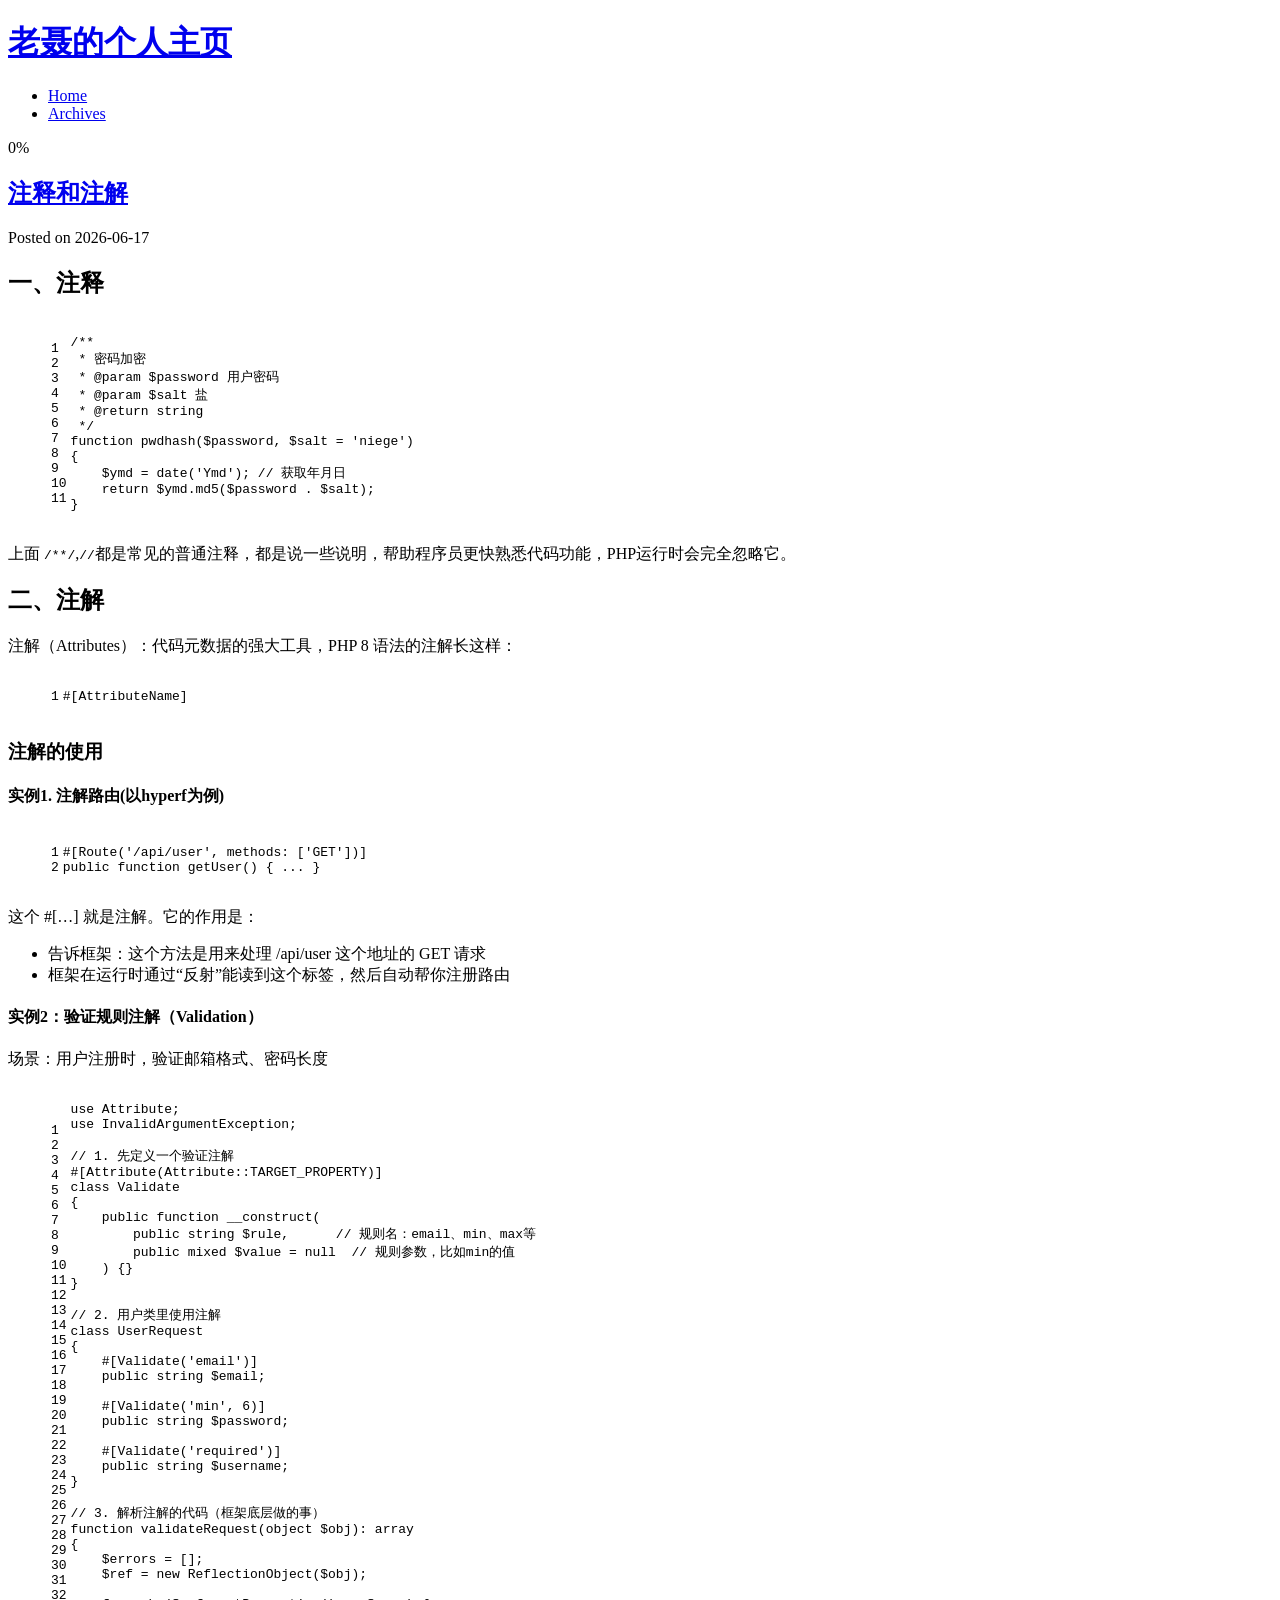
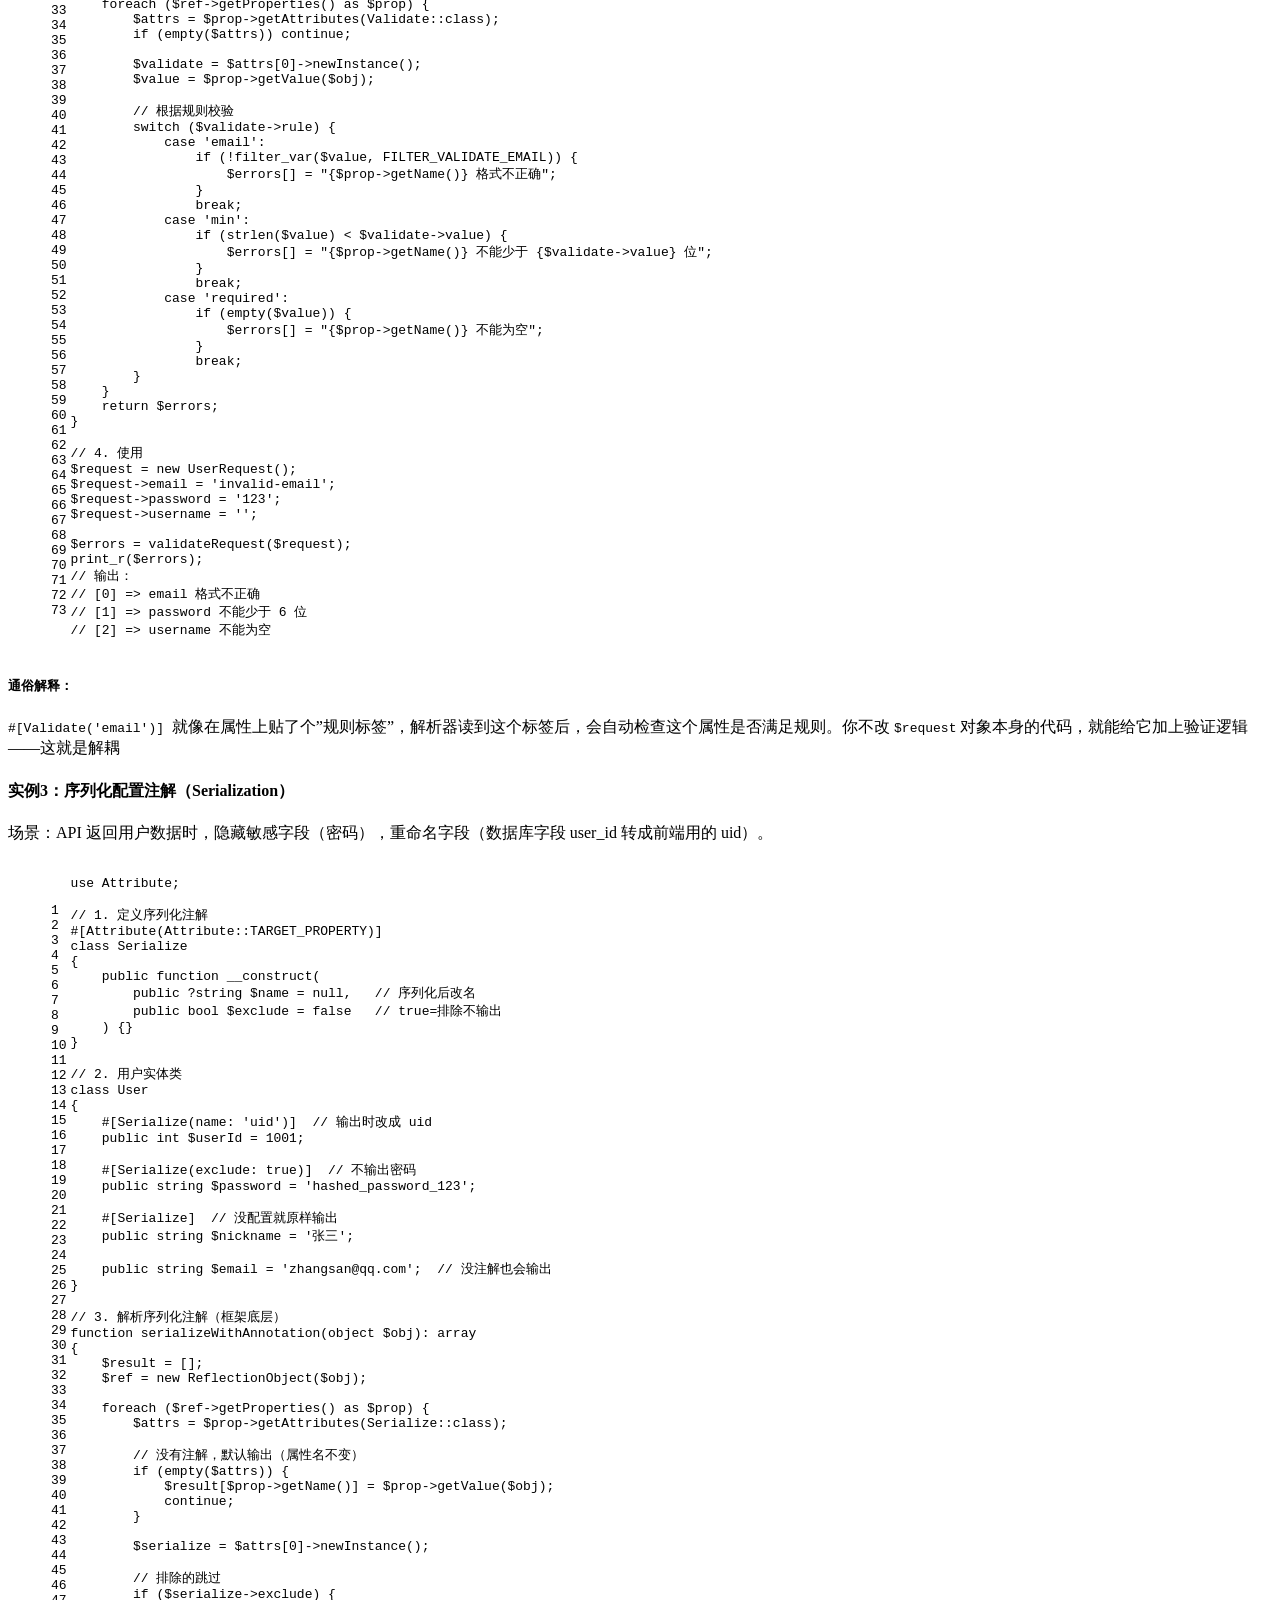
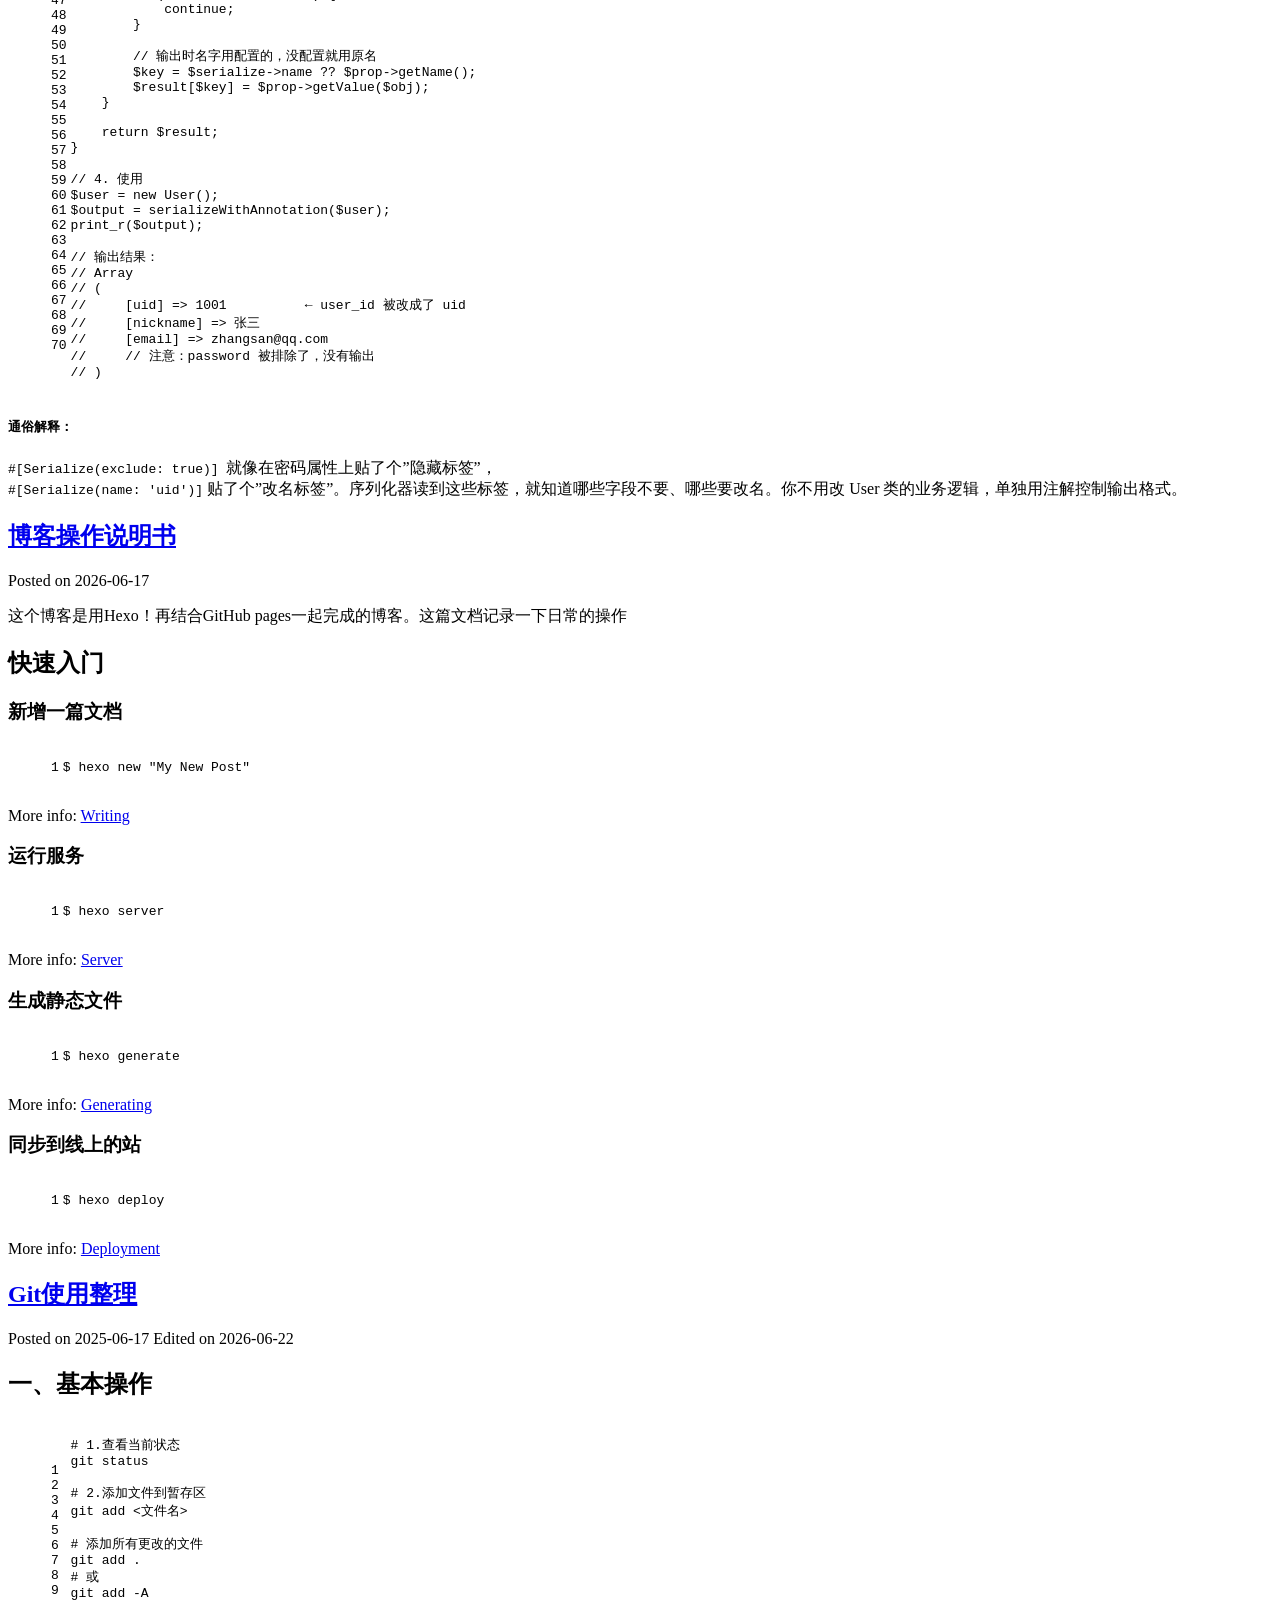
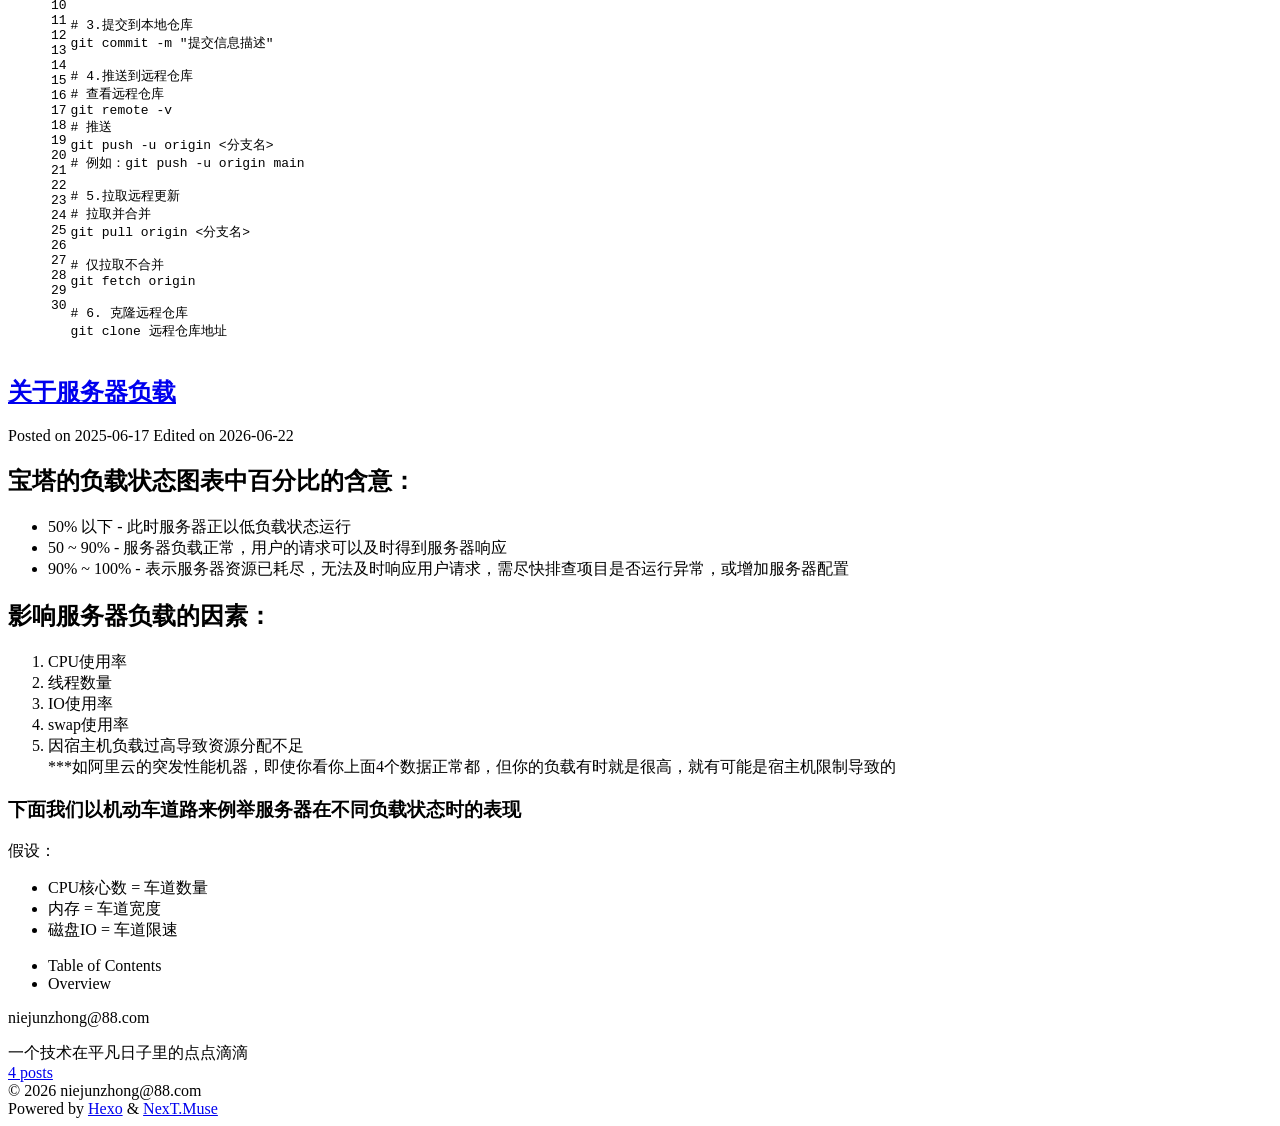
==== commit 7179d11c: "Site updated: 2026-06-22 20:02:35" ====
--- a/index.html
+++ b/index.html
@@ -147,7 +147,7 @@
   
   
   <article itemscope itemtype="http://schema.org/Article" class="post-block" lang="en">
-    <link itemprop="mainEntityOfPage" href="https://njz817.github.io/niejunzhong/2026/06/22/3.%E8%B4%9F%E8%BD%BD%E7%8A%B6%E6%80%81(load%20average)/">
+    <link itemprop="mainEntityOfPage" href="https://njz817.github.io/niejunzhong/2026/06/17/1-%E6%B3%A8%E9%87%8A%E5%92%8C%E6%B3%A8%E8%A7%A3/">
 
     <span hidden itemprop="author" itemscope itemtype="http://schema.org/Person">
       <meta itemprop="image" content="/niejunzhong/images/avatar.gif">
@@ -161,7 +161,7 @@
       <header class="post-header">
         <h2 class="post-title" itemprop="name headline">
           
-            <a href="/niejunzhong/2026/06/22/3.%E8%B4%9F%E8%BD%BD%E7%8A%B6%E6%80%81(load%20average)/" class="post-title-link" itemprop="url">Untitled</a>
+            <a href="/niejunzhong/2026/06/17/1-%E6%B3%A8%E9%87%8A%E5%92%8C%E6%B3%A8%E8%A7%A3/" class="post-title-link" itemprop="url">注释和注解</a>
         </h2>
 
         <div class="post-meta">
@@ -172,8 +172,226 @@
               <span class="post-meta-item-text">Posted on</span>
               
 
-              <time title="Created: 2026-06-22 19:55:03 / Modified: 19:56:53" itemprop="dateCreated datePublished" datetime="2026-06-22T19:55:03+08:00">2026-06-22</time>
+              <time title="Created: 2026-06-17 09:18:57 / Modified: 22:56:03" itemprop="dateCreated datePublished" datetime="2026-06-17T09:18:57+08:00">2026-06-17</time>
             </span>
+
+          
+
+        </div>
+      </header>
+
+    
+    
+    
+    <div class="post-body" itemprop="articleBody">
+
+      
+          <h2 id="一、注释"><a href="#一、注释" class="headerlink" title="一、注释"></a>一、注释</h2><figure class="highlight plaintext"><table><tr><td class="gutter"><pre><span class="line">1</span><br><span class="line">2</span><br><span class="line">3</span><br><span class="line">4</span><br><span class="line">5</span><br><span class="line">6</span><br><span class="line">7</span><br><span class="line">8</span><br><span class="line">9</span><br><span class="line">10</span><br><span class="line">11</span><br></pre></td><td class="code"><pre><span class="line">/**</span><br><span class="line"> * 密码加密</span><br><span class="line"> * @param $password 用户密码</span><br><span class="line"> * @param $salt 盐 </span><br><span class="line"> * @return string</span><br><span class="line"> */</span><br><span class="line">function pwdhash($password, $salt = &#x27;niege&#x27;)</span><br><span class="line">&#123;</span><br><span class="line">    $ymd = date(&#x27;Ymd&#x27;); // 获取年月日</span><br><span class="line">    return $ymd.md5($password . $salt);</span><br><span class="line">&#125;</span><br></pre></td></tr></table></figure>
+<p>上面 <code>/**/</code>,<code>//</code>都是常见的普通注释，都是说一些说明，帮助程序员更快熟悉代码功能，PHP运行时会完全忽略它。</p>
+<h2 id="二、注解"><a href="#二、注解" class="headerlink" title="二、注解"></a>二、注解</h2><p>注解（Attributes）：代码元数据的强大工具，PHP 8 语法的注解长这样：</p>
+<figure class="highlight plaintext"><table><tr><td class="gutter"><pre><span class="line">1</span><br></pre></td><td class="code"><pre><span class="line">#[AttributeName]</span><br></pre></td></tr></table></figure>
+
+
+<h3 id="注解的使用"><a href="#注解的使用" class="headerlink" title="注解的使用"></a>注解的使用</h3><h4 id="实例1-注解路由-以hyperf为例"><a href="#实例1-注解路由-以hyperf为例" class="headerlink" title="实例1. 注解路由(以hyperf为例)"></a>实例1. 注解路由(以hyperf为例)</h4><figure class="highlight plaintext"><table><tr><td class="gutter"><pre><span class="line">1</span><br><span class="line">2</span><br></pre></td><td class="code"><pre><span class="line">#[Route(&#x27;/api/user&#x27;, methods: [&#x27;GET&#x27;])]</span><br><span class="line">public function getUser() &#123; ... &#125;</span><br></pre></td></tr></table></figure>
+<p>这个 #[…] 就是注解。它的作用是：</p>
+<ul>
+<li>告诉框架：这个方法是用来处理 &#x2F;api&#x2F;user 这个地址的 GET 请求</li>
+<li>框架在运行时通过“反射”能读到这个标签，然后自动帮你注册路由</li>
+</ul>
+<h4 id="实例2：验证规则注解（Validation）"><a href="#实例2：验证规则注解（Validation）" class="headerlink" title="实例2：验证规则注解（Validation）"></a>实例2：验证规则注解（Validation）</h4><p>场景：用户注册时，验证邮箱格式、密码长度</p>
+<figure class="highlight plaintext"><table><tr><td class="gutter"><pre><span class="line">1</span><br><span class="line">2</span><br><span class="line">3</span><br><span class="line">4</span><br><span class="line">5</span><br><span class="line">6</span><br><span class="line">7</span><br><span class="line">8</span><br><span class="line">9</span><br><span class="line">10</span><br><span class="line">11</span><br><span class="line">12</span><br><span class="line">13</span><br><span class="line">14</span><br><span class="line">15</span><br><span class="line">16</span><br><span class="line">17</span><br><span class="line">18</span><br><span class="line">19</span><br><span class="line">20</span><br><span class="line">21</span><br><span class="line">22</span><br><span class="line">23</span><br><span class="line">24</span><br><span class="line">25</span><br><span class="line">26</span><br><span class="line">27</span><br><span class="line">28</span><br><span class="line">29</span><br><span class="line">30</span><br><span class="line">31</span><br><span class="line">32</span><br><span class="line">33</span><br><span class="line">34</span><br><span class="line">35</span><br><span class="line">36</span><br><span class="line">37</span><br><span class="line">38</span><br><span class="line">39</span><br><span class="line">40</span><br><span class="line">41</span><br><span class="line">42</span><br><span class="line">43</span><br><span class="line">44</span><br><span class="line">45</span><br><span class="line">46</span><br><span class="line">47</span><br><span class="line">48</span><br><span class="line">49</span><br><span class="line">50</span><br><span class="line">51</span><br><span class="line">52</span><br><span class="line">53</span><br><span class="line">54</span><br><span class="line">55</span><br><span class="line">56</span><br><span class="line">57</span><br><span class="line">58</span><br><span class="line">59</span><br><span class="line">60</span><br><span class="line">61</span><br><span class="line">62</span><br><span class="line">63</span><br><span class="line">64</span><br><span class="line">65</span><br><span class="line">66</span><br><span class="line">67</span><br><span class="line">68</span><br><span class="line">69</span><br><span class="line">70</span><br><span class="line">71</span><br><span class="line">72</span><br><span class="line">73</span><br></pre></td><td class="code"><pre><span class="line">use Attribute;</span><br><span class="line">use InvalidArgumentException;</span><br><span class="line"></span><br><span class="line">// 1. 先定义一个验证注解</span><br><span class="line">#[Attribute(Attribute::TARGET_PROPERTY)]</span><br><span class="line">class Validate</span><br><span class="line">&#123;</span><br><span class="line">    public function __construct(</span><br><span class="line">        public string $rule,      // 规则名：email、min、max等</span><br><span class="line">        public mixed $value = null  // 规则参数，比如min的值</span><br><span class="line">    ) &#123;&#125;</span><br><span class="line">&#125;</span><br><span class="line"></span><br><span class="line">// 2. 用户类里使用注解</span><br><span class="line">class UserRequest</span><br><span class="line">&#123;</span><br><span class="line">    #[Validate(&#x27;email&#x27;)]</span><br><span class="line">    public string $email;</span><br><span class="line"></span><br><span class="line">    #[Validate(&#x27;min&#x27;, 6)]</span><br><span class="line">    public string $password;</span><br><span class="line"></span><br><span class="line">    #[Validate(&#x27;required&#x27;)]</span><br><span class="line">    public string $username;</span><br><span class="line">&#125;</span><br><span class="line"></span><br><span class="line">// 3. 解析注解的代码（框架底层做的事）</span><br><span class="line">function validateRequest(object $obj): array</span><br><span class="line">&#123;</span><br><span class="line">    $errors = [];</span><br><span class="line">    $ref = new ReflectionObject($obj);</span><br><span class="line">    </span><br><span class="line">    foreach ($ref-&gt;getProperties() as $prop) &#123;</span><br><span class="line">        $attrs = $prop-&gt;getAttributes(Validate::class);</span><br><span class="line">        if (empty($attrs)) continue;</span><br><span class="line">        </span><br><span class="line">        $validate = $attrs[0]-&gt;newInstance();</span><br><span class="line">        $value = $prop-&gt;getValue($obj);</span><br><span class="line">        </span><br><span class="line">        // 根据规则校验</span><br><span class="line">        switch ($validate-&gt;rule) &#123;</span><br><span class="line">            case &#x27;email&#x27;:</span><br><span class="line">                if (!filter_var($value, FILTER_VALIDATE_EMAIL)) &#123;</span><br><span class="line">                    $errors[] = &quot;&#123;$prop-&gt;getName()&#125; 格式不正确&quot;;</span><br><span class="line">                &#125;</span><br><span class="line">                break;</span><br><span class="line">            case &#x27;min&#x27;:</span><br><span class="line">                if (strlen($value) &lt; $validate-&gt;value) &#123;</span><br><span class="line">                    $errors[] = &quot;&#123;$prop-&gt;getName()&#125; 不能少于 &#123;$validate-&gt;value&#125; 位&quot;;</span><br><span class="line">                &#125;</span><br><span class="line">                break;</span><br><span class="line">            case &#x27;required&#x27;:</span><br><span class="line">                if (empty($value)) &#123;</span><br><span class="line">                    $errors[] = &quot;&#123;$prop-&gt;getName()&#125; 不能为空&quot;;</span><br><span class="line">                &#125;</span><br><span class="line">                break;</span><br><span class="line">        &#125;</span><br><span class="line">    &#125;</span><br><span class="line">    return $errors;</span><br><span class="line">&#125;</span><br><span class="line"></span><br><span class="line">// 4. 使用</span><br><span class="line">$request = new UserRequest();</span><br><span class="line">$request-&gt;email = &#x27;invalid-email&#x27;;</span><br><span class="line">$request-&gt;password = &#x27;123&#x27;;</span><br><span class="line">$request-&gt;username = &#x27;&#x27;;</span><br><span class="line"></span><br><span class="line">$errors = validateRequest($request);</span><br><span class="line">print_r($errors);</span><br><span class="line">// 输出：</span><br><span class="line">// [0] =&gt; email 格式不正确</span><br><span class="line">// [1] =&gt; password 不能少于 6 位</span><br><span class="line">// [2] =&gt; username 不能为空</span><br></pre></td></tr></table></figure>
+<h5 id="通俗解释："><a href="#通俗解释：" class="headerlink" title="通俗解释："></a>通俗解释：</h5><p><code>#[Validate(&#39;email&#39;)] </code>就像在属性上贴了个”规则标签”，解析器读到这个标签后，会自动检查这个属性是否满足规则。你不改 <code>$request</code> 对象本身的代码，就能给它加上验证逻辑——这就是解耦</p>
+<h4 id="实例3：序列化配置注解（Serialization）"><a href="#实例3：序列化配置注解（Serialization）" class="headerlink" title="实例3：序列化配置注解（Serialization）"></a>实例3：序列化配置注解（Serialization）</h4><p>场景：API 返回用户数据时，隐藏敏感字段（密码），重命名字段（数据库字段 user_id 转成前端用的 uid）。</p>
+<figure class="highlight plaintext"><table><tr><td class="gutter"><pre><span class="line">1</span><br><span class="line">2</span><br><span class="line">3</span><br><span class="line">4</span><br><span class="line">5</span><br><span class="line">6</span><br><span class="line">7</span><br><span class="line">8</span><br><span class="line">9</span><br><span class="line">10</span><br><span class="line">11</span><br><span class="line">12</span><br><span class="line">13</span><br><span class="line">14</span><br><span class="line">15</span><br><span class="line">16</span><br><span class="line">17</span><br><span class="line">18</span><br><span class="line">19</span><br><span class="line">20</span><br><span class="line">21</span><br><span class="line">22</span><br><span class="line">23</span><br><span class="line">24</span><br><span class="line">25</span><br><span class="line">26</span><br><span class="line">27</span><br><span class="line">28</span><br><span class="line">29</span><br><span class="line">30</span><br><span class="line">31</span><br><span class="line">32</span><br><span class="line">33</span><br><span class="line">34</span><br><span class="line">35</span><br><span class="line">36</span><br><span class="line">37</span><br><span class="line">38</span><br><span class="line">39</span><br><span class="line">40</span><br><span class="line">41</span><br><span class="line">42</span><br><span class="line">43</span><br><span class="line">44</span><br><span class="line">45</span><br><span class="line">46</span><br><span class="line">47</span><br><span class="line">48</span><br><span class="line">49</span><br><span class="line">50</span><br><span class="line">51</span><br><span class="line">52</span><br><span class="line">53</span><br><span class="line">54</span><br><span class="line">55</span><br><span class="line">56</span><br><span class="line">57</span><br><span class="line">58</span><br><span class="line">59</span><br><span class="line">60</span><br><span class="line">61</span><br><span class="line">62</span><br><span class="line">63</span><br><span class="line">64</span><br><span class="line">65</span><br><span class="line">66</span><br><span class="line">67</span><br><span class="line">68</span><br><span class="line">69</span><br><span class="line">70</span><br></pre></td><td class="code"><pre><span class="line">use Attribute;</span><br><span class="line"></span><br><span class="line">// 1. 定义序列化注解</span><br><span class="line">#[Attribute(Attribute::TARGET_PROPERTY)]</span><br><span class="line">class Serialize</span><br><span class="line">&#123;</span><br><span class="line">    public function __construct(</span><br><span class="line">        public ?string $name = null,   // 序列化后改名</span><br><span class="line">        public bool $exclude = false   // true=排除不输出</span><br><span class="line">    ) &#123;&#125;</span><br><span class="line">&#125;</span><br><span class="line"></span><br><span class="line">// 2. 用户实体类</span><br><span class="line">class User</span><br><span class="line">&#123;</span><br><span class="line">    #[Serialize(name: &#x27;uid&#x27;)]  // 输出时改成 uid</span><br><span class="line">    public int $userId = 1001;</span><br><span class="line"></span><br><span class="line">    #[Serialize(exclude: true)]  // 不输出密码</span><br><span class="line">    public string $password = &#x27;hashed_password_123&#x27;;</span><br><span class="line"></span><br><span class="line">    #[Serialize]  // 没配置就原样输出</span><br><span class="line">    public string $nickname = &#x27;张三&#x27;;</span><br><span class="line"></span><br><span class="line">    public string $email = &#x27;zhangsan@qq.com&#x27;;  // 没注解也会输出</span><br><span class="line">&#125;</span><br><span class="line"></span><br><span class="line">// 3. 解析序列化注解（框架底层）</span><br><span class="line">function serializeWithAnnotation(object $obj): array</span><br><span class="line">&#123;</span><br><span class="line">    $result = [];</span><br><span class="line">    $ref = new ReflectionObject($obj);</span><br><span class="line">    </span><br><span class="line">    foreach ($ref-&gt;getProperties() as $prop) &#123;</span><br><span class="line">        $attrs = $prop-&gt;getAttributes(Serialize::class);</span><br><span class="line">        </span><br><span class="line">        // 没有注解，默认输出（属性名不变）</span><br><span class="line">        if (empty($attrs)) &#123;</span><br><span class="line">            $result[$prop-&gt;getName()] = $prop-&gt;getValue($obj);</span><br><span class="line">            continue;</span><br><span class="line">        &#125;</span><br><span class="line">        </span><br><span class="line">        $serialize = $attrs[0]-&gt;newInstance();</span><br><span class="line">        </span><br><span class="line">        // 排除的跳过</span><br><span class="line">        if ($serialize-&gt;exclude) &#123;</span><br><span class="line">            continue;</span><br><span class="line">        &#125;</span><br><span class="line">        </span><br><span class="line">        // 输出时名字用配置的，没配置就用原名</span><br><span class="line">        $key = $serialize-&gt;name ?? $prop-&gt;getName();</span><br><span class="line">        $result[$key] = $prop-&gt;getValue($obj);</span><br><span class="line">    &#125;</span><br><span class="line">    </span><br><span class="line">    return $result;</span><br><span class="line">&#125;</span><br><span class="line"></span><br><span class="line">// 4. 使用</span><br><span class="line">$user = new User();</span><br><span class="line">$output = serializeWithAnnotation($user);</span><br><span class="line">print_r($output);</span><br><span class="line"></span><br><span class="line">// 输出结果：</span><br><span class="line">// Array</span><br><span class="line">// (</span><br><span class="line">//     [uid] =&gt; 1001          ← user_id 被改成了 uid</span><br><span class="line">//     [nickname] =&gt; 张三</span><br><span class="line">//     [email] =&gt; zhangsan@qq.com</span><br><span class="line">//     // 注意：password 被排除了，没有输出</span><br><span class="line">// )</span><br></pre></td></tr></table></figure>
+<h5 id="通俗解释：-1"><a href="#通俗解释：-1" class="headerlink" title="通俗解释："></a>通俗解释：</h5><p><code>#[Serialize(exclude: true)] </code>就像在密码属性上贴了个”隐藏标签”，<br><code>#[Serialize(name: &#39;uid&#39;)]</code> 贴了个”改名标签”。序列化器读到这些标签，就知道哪些字段不要、哪些要改名。你不用改 User 类的业务逻辑，单独用注解控制输出格式。</p>
+
+      
+    </div>
+
+    
+    
+    
+      <footer class="post-footer">
+        <div class="post-eof"></div>
+      </footer>
+  </article>
+  
+  
+  
+
+      
+  
+  
+  <article itemscope itemtype="http://schema.org/Article" class="post-block" lang="en">
+    <link itemprop="mainEntityOfPage" href="https://njz817.github.io/niejunzhong/2026/06/17/begin/">
+
+    <span hidden itemprop="author" itemscope itemtype="http://schema.org/Person">
+      <meta itemprop="image" content="/niejunzhong/images/avatar.gif">
+      <meta itemprop="name" content="niejunzhong@88.com">
+      <meta itemprop="description" content="一个技术在平凡日子里的点点滴滴">
+    </span>
+
+    <span hidden itemprop="publisher" itemscope itemtype="http://schema.org/Organization">
+      <meta itemprop="name" content="老聂的个人主页">
+    </span>
+      <header class="post-header">
+        <h2 class="post-title" itemprop="name headline">
+          
+            <a href="/niejunzhong/2026/06/17/begin/" class="post-title-link" itemprop="url">博客操作说明书</a>
+        </h2>
+
+        <div class="post-meta">
+            <span class="post-meta-item">
+              <span class="post-meta-item-icon">
+                <i class="far fa-calendar"></i>
+              </span>
+              <span class="post-meta-item-text">Posted on</span>
+              
+
+              <time title="Created: 2026-06-17 09:09:43 / Modified: 22:27:50" itemprop="dateCreated datePublished" datetime="2026-06-17T09:09:43+08:00">2026-06-17</time>
+            </span>
+
+          
+
+        </div>
+      </header>
+
+    
+    
+    
+    <div class="post-body" itemprop="articleBody">
+
+      
+          <p>这个博客是用Hexo！再结合GitHub pages一起完成的博客。这篇文档记录一下日常的操作</p>
+<h2 id="快速入门"><a href="#快速入门" class="headerlink" title="快速入门"></a>快速入门</h2><h3 id="新增一篇文档"><a href="#新增一篇文档" class="headerlink" title="新增一篇文档"></a>新增一篇文档</h3><figure class="highlight bash"><table><tr><td class="gutter"><pre><span class="line">1</span><br></pre></td><td class="code"><pre><span class="line">$ hexo new <span class="string">&quot;My New Post&quot;</span></span><br></pre></td></tr></table></figure>
+
+<p>More info: <a target="_blank" rel="noopener" href="https://hexo.io/docs/writing.html">Writing</a></p>
+<h3 id="运行服务"><a href="#运行服务" class="headerlink" title="运行服务"></a>运行服务</h3><figure class="highlight bash"><table><tr><td class="gutter"><pre><span class="line">1</span><br></pre></td><td class="code"><pre><span class="line">$ hexo server</span><br></pre></td></tr></table></figure>
+
+<p>More info: <a target="_blank" rel="noopener" href="https://hexo.io/docs/server.html">Server</a></p>
+<h3 id="生成静态文件"><a href="#生成静态文件" class="headerlink" title="生成静态文件"></a>生成静态文件</h3><figure class="highlight bash"><table><tr><td class="gutter"><pre><span class="line">1</span><br></pre></td><td class="code"><pre><span class="line">$ hexo generate</span><br></pre></td></tr></table></figure>
+
+<p>More info: <a target="_blank" rel="noopener" href="https://hexo.io/docs/generating.html">Generating</a></p>
+<h3 id="同步到线上的站"><a href="#同步到线上的站" class="headerlink" title="同步到线上的站"></a>同步到线上的站</h3><figure class="highlight bash"><table><tr><td class="gutter"><pre><span class="line">1</span><br></pre></td><td class="code"><pre><span class="line">$ hexo deploy</span><br></pre></td></tr></table></figure>
+
+<p>More info: <a target="_blank" rel="noopener" href="https://hexo.io/docs/one-command-deployment.html">Deployment</a></p>
+
+      
+    </div>
+
+    
+    
+    
+      <footer class="post-footer">
+        <div class="post-eof"></div>
+      </footer>
+  </article>
+  
+  
+  
+
+      
+  
+  
+  <article itemscope itemtype="http://schema.org/Article" class="post-block" lang="en">
+    <link itemprop="mainEntityOfPage" href="https://njz817.github.io/niejunzhong/2025/06/17/2-Git%E4%BD%BF%E7%94%A8%E6%95%B4%E7%90%86/">
+
+    <span hidden itemprop="author" itemscope itemtype="http://schema.org/Person">
+      <meta itemprop="image" content="/niejunzhong/images/avatar.gif">
+      <meta itemprop="name" content="niejunzhong@88.com">
+      <meta itemprop="description" content="一个技术在平凡日子里的点点滴滴">
+    </span>
+
+    <span hidden itemprop="publisher" itemscope itemtype="http://schema.org/Organization">
+      <meta itemprop="name" content="老聂的个人主页">
+    </span>
+      <header class="post-header">
+        <h2 class="post-title" itemprop="name headline">
+          
+            <a href="/niejunzhong/2025/06/17/2-Git%E4%BD%BF%E7%94%A8%E6%95%B4%E7%90%86/" class="post-title-link" itemprop="url">Git使用整理</a>
+        </h2>
+
+        <div class="post-meta">
+            <span class="post-meta-item">
+              <span class="post-meta-item-icon">
+                <i class="far fa-calendar"></i>
+              </span>
+              <span class="post-meta-item-text">Posted on</span>
+
+              <time title="Created: 2025-06-17 09:18:57" itemprop="dateCreated datePublished" datetime="2025-06-17T09:18:57+08:00">2025-06-17</time>
+            </span>
+              <span class="post-meta-item">
+                <span class="post-meta-item-icon">
+                  <i class="far fa-calendar-check"></i>
+                </span>
+                <span class="post-meta-item-text">Edited on</span>
+                <time title="Modified: 2026-06-22 14:51:50" itemprop="dateModified" datetime="2026-06-22T14:51:50+08:00">2026-06-22</time>
+              </span>
+
+          
+
+        </div>
+      </header>
+
+    
+    
+    
+    <div class="post-body" itemprop="articleBody">
+
+      
+          <h2 id="一、基本操作"><a href="#一、基本操作" class="headerlink" title="一、基本操作"></a>一、基本操作</h2><figure class="highlight plaintext"><table><tr><td class="gutter"><pre><span class="line">1</span><br><span class="line">2</span><br><span class="line">3</span><br><span class="line">4</span><br><span class="line">5</span><br><span class="line">6</span><br><span class="line">7</span><br><span class="line">8</span><br><span class="line">9</span><br><span class="line">10</span><br><span class="line">11</span><br><span class="line">12</span><br><span class="line">13</span><br><span class="line">14</span><br><span class="line">15</span><br><span class="line">16</span><br><span class="line">17</span><br><span class="line">18</span><br><span class="line">19</span><br><span class="line">20</span><br><span class="line">21</span><br><span class="line">22</span><br><span class="line">23</span><br><span class="line">24</span><br><span class="line">25</span><br><span class="line">26</span><br><span class="line">27</span><br><span class="line">28</span><br><span class="line">29</span><br><span class="line">30</span><br></pre></td><td class="code"><pre><span class="line"># 1.查看当前状态</span><br><span class="line">git status</span><br><span class="line"></span><br><span class="line"># 2.添加文件到暂存区</span><br><span class="line">git add &lt;文件名&gt;</span><br><span class="line"></span><br><span class="line"># 添加所有更改的文件</span><br><span class="line">git add .</span><br><span class="line"># 或</span><br><span class="line">git add -A</span><br><span class="line"></span><br><span class="line"># 3.提交到本地仓库</span><br><span class="line">git commit -m &quot;提交信息描述&quot;</span><br><span class="line"></span><br><span class="line"># 4.推送到远程仓库</span><br><span class="line"># 查看远程仓库</span><br><span class="line">git remote -v</span><br><span class="line"># 推送</span><br><span class="line">git push -u origin &lt;分支名&gt;</span><br><span class="line"># 例如：git push -u origin main</span><br><span class="line"></span><br><span class="line"># 5.拉取远程更新</span><br><span class="line"># 拉取并合并</span><br><span class="line">git pull origin &lt;分支名&gt;</span><br><span class="line"></span><br><span class="line"># 仅拉取不合并</span><br><span class="line">git fetch origin</span><br><span class="line"></span><br><span class="line"># 6. 克隆远程仓库</span><br><span class="line">git clone 远程仓库地址</span><br></pre></td></tr></table></figure>
+
+      
+    </div>
+
+    
+    
+    
+      <footer class="post-footer">
+        <div class="post-eof"></div>
+      </footer>
+  </article>
+  
+  
+  
+
+      
+  
+  
+  <article itemscope itemtype="http://schema.org/Article" class="post-block" lang="en">
+    <link itemprop="mainEntityOfPage" href="https://njz817.github.io/niejunzhong/2025/06/17/3.%E8%B4%9F%E8%BD%BD%E7%8A%B6%E6%80%81(load%20average)/">
+
+    <span hidden itemprop="author" itemscope itemtype="http://schema.org/Person">
+      <meta itemprop="image" content="/niejunzhong/images/avatar.gif">
+      <meta itemprop="name" content="niejunzhong@88.com">
+      <meta itemprop="description" content="一个技术在平凡日子里的点点滴滴">
+    </span>
+
+    <span hidden itemprop="publisher" itemscope itemtype="http://schema.org/Organization">
+      <meta itemprop="name" content="老聂的个人主页">
+    </span>
+      <header class="post-header">
+        <h2 class="post-title" itemprop="name headline">
+          
+            <a href="/niejunzhong/2025/06/17/3.%E8%B4%9F%E8%BD%BD%E7%8A%B6%E6%80%81(load%20average)/" class="post-title-link" itemprop="url">关于服务器负载</a>
+        </h2>
+
+        <div class="post-meta">
+            <span class="post-meta-item">
+              <span class="post-meta-item-icon">
+                <i class="far fa-calendar"></i>
+              </span>
+              <span class="post-meta-item-text">Posted on</span>
+
+              <time title="Created: 2025-06-17 09:18:57" itemprop="dateCreated datePublished" datetime="2025-06-17T09:18:57+08:00">2025-06-17</time>
+            </span>
+              <span class="post-meta-item">
+                <span class="post-meta-item-icon">
+                  <i class="far fa-calendar-check"></i>
+                </span>
+                <span class="post-meta-item-text">Edited on</span>
+                <time title="Modified: 2026-06-22 20:01:47" itemprop="dateModified" datetime="2026-06-22T20:01:47+08:00">2026-06-22</time>
+              </span>
 
           
 
@@ -204,218 +422,6 @@
 <li>内存      &#x3D; 车道宽度     </li>
 <li>磁盘IO    &#x3D; 车道限速</li>
 </ul>
-
-      
-    </div>
-
-    
-    
-    
-      <footer class="post-footer">
-        <div class="post-eof"></div>
-      </footer>
-  </article>
-  
-  
-  
-
-      
-  
-  
-  <article itemscope itemtype="http://schema.org/Article" class="post-block" lang="en">
-    <link itemprop="mainEntityOfPage" href="https://njz817.github.io/niejunzhong/2026/06/17/1-%E6%B3%A8%E9%87%8A%E5%92%8C%E6%B3%A8%E8%A7%A3/">
-
-    <span hidden itemprop="author" itemscope itemtype="http://schema.org/Person">
-      <meta itemprop="image" content="/niejunzhong/images/avatar.gif">
-      <meta itemprop="name" content="niejunzhong@88.com">
-      <meta itemprop="description" content="一个技术在平凡日子里的点点滴滴">
-    </span>
-
-    <span hidden itemprop="publisher" itemscope itemtype="http://schema.org/Organization">
-      <meta itemprop="name" content="老聂的个人主页">
-    </span>
-      <header class="post-header">
-        <h2 class="post-title" itemprop="name headline">
-          
-            <a href="/niejunzhong/2026/06/17/1-%E6%B3%A8%E9%87%8A%E5%92%8C%E6%B3%A8%E8%A7%A3/" class="post-title-link" itemprop="url">注释和注解</a>
-        </h2>
-
-        <div class="post-meta">
-            <span class="post-meta-item">
-              <span class="post-meta-item-icon">
-                <i class="far fa-calendar"></i>
-              </span>
-              <span class="post-meta-item-text">Posted on</span>
-              
-
-              <time title="Created: 2026-06-17 09:18:57 / Modified: 22:56:03" itemprop="dateCreated datePublished" datetime="2026-06-17T09:18:57+08:00">2026-06-17</time>
-            </span>
-
-          
-
-        </div>
-      </header>
-
-    
-    
-    
-    <div class="post-body" itemprop="articleBody">
-
-      
-          <h2 id="一、注释"><a href="#一、注释" class="headerlink" title="一、注释"></a>一、注释</h2><figure class="highlight plaintext"><table><tr><td class="gutter"><pre><span class="line">1</span><br><span class="line">2</span><br><span class="line">3</span><br><span class="line">4</span><br><span class="line">5</span><br><span class="line">6</span><br><span class="line">7</span><br><span class="line">8</span><br><span class="line">9</span><br><span class="line">10</span><br><span class="line">11</span><br></pre></td><td class="code"><pre><span class="line">/**</span><br><span class="line"> * 密码加密</span><br><span class="line"> * @param $password 用户密码</span><br><span class="line"> * @param $salt 盐 </span><br><span class="line"> * @return string</span><br><span class="line"> */</span><br><span class="line">function pwdhash($password, $salt = &#x27;niege&#x27;)</span><br><span class="line">&#123;</span><br><span class="line">    $ymd = date(&#x27;Ymd&#x27;); // 获取年月日</span><br><span class="line">    return $ymd.md5($password . $salt);</span><br><span class="line">&#125;</span><br></pre></td></tr></table></figure>
-<p>上面 <code>/**/</code>,<code>//</code>都是常见的普通注释，都是说一些说明，帮助程序员更快熟悉代码功能，PHP运行时会完全忽略它。</p>
-<h2 id="二、注解"><a href="#二、注解" class="headerlink" title="二、注解"></a>二、注解</h2><p>注解（Attributes）：代码元数据的强大工具，PHP 8 语法的注解长这样：</p>
-<figure class="highlight plaintext"><table><tr><td class="gutter"><pre><span class="line">1</span><br></pre></td><td class="code"><pre><span class="line">#[AttributeName]</span><br></pre></td></tr></table></figure>
-
-
-<h3 id="注解的使用"><a href="#注解的使用" class="headerlink" title="注解的使用"></a>注解的使用</h3><h4 id="实例1-注解路由-以hyperf为例"><a href="#实例1-注解路由-以hyperf为例" class="headerlink" title="实例1. 注解路由(以hyperf为例)"></a>实例1. 注解路由(以hyperf为例)</h4><figure class="highlight plaintext"><table><tr><td class="gutter"><pre><span class="line">1</span><br><span class="line">2</span><br></pre></td><td class="code"><pre><span class="line">#[Route(&#x27;/api/user&#x27;, methods: [&#x27;GET&#x27;])]</span><br><span class="line">public function getUser() &#123; ... &#125;</span><br></pre></td></tr></table></figure>
-<p>这个 #[…] 就是注解。它的作用是：</p>
-<ul>
-<li>告诉框架：这个方法是用来处理 &#x2F;api&#x2F;user 这个地址的 GET 请求</li>
-<li>框架在运行时通过“反射”能读到这个标签，然后自动帮你注册路由</li>
-</ul>
-<h4 id="实例2：验证规则注解（Validation）"><a href="#实例2：验证规则注解（Validation）" class="headerlink" title="实例2：验证规则注解（Validation）"></a>实例2：验证规则注解（Validation）</h4><p>场景：用户注册时，验证邮箱格式、密码长度</p>
-<figure class="highlight plaintext"><table><tr><td class="gutter"><pre><span class="line">1</span><br><span class="line">2</span><br><span class="line">3</span><br><span class="line">4</span><br><span class="line">5</span><br><span class="line">6</span><br><span class="line">7</span><br><span class="line">8</span><br><span class="line">9</span><br><span class="line">10</span><br><span class="line">11</span><br><span class="line">12</span><br><span class="line">13</span><br><span class="line">14</span><br><span class="line">15</span><br><span class="line">16</span><br><span class="line">17</span><br><span class="line">18</span><br><span class="line">19</span><br><span class="line">20</span><br><span class="line">21</span><br><span class="line">22</span><br><span class="line">23</span><br><span class="line">24</span><br><span class="line">25</span><br><span class="line">26</span><br><span class="line">27</span><br><span class="line">28</span><br><span class="line">29</span><br><span class="line">30</span><br><span class="line">31</span><br><span class="line">32</span><br><span class="line">33</span><br><span class="line">34</span><br><span class="line">35</span><br><span class="line">36</span><br><span class="line">37</span><br><span class="line">38</span><br><span class="line">39</span><br><span class="line">40</span><br><span class="line">41</span><br><span class="line">42</span><br><span class="line">43</span><br><span class="line">44</span><br><span class="line">45</span><br><span class="line">46</span><br><span class="line">47</span><br><span class="line">48</span><br><span class="line">49</span><br><span class="line">50</span><br><span class="line">51</span><br><span class="line">52</span><br><span class="line">53</span><br><span class="line">54</span><br><span class="line">55</span><br><span class="line">56</span><br><span class="line">57</span><br><span class="line">58</span><br><span class="line">59</span><br><span class="line">60</span><br><span class="line">61</span><br><span class="line">62</span><br><span class="line">63</span><br><span class="line">64</span><br><span class="line">65</span><br><span class="line">66</span><br><span class="line">67</span><br><span class="line">68</span><br><span class="line">69</span><br><span class="line">70</span><br><span class="line">71</span><br><span class="line">72</span><br><span class="line">73</span><br></pre></td><td class="code"><pre><span class="line">use Attribute;</span><br><span class="line">use InvalidArgumentException;</span><br><span class="line"></span><br><span class="line">// 1. 先定义一个验证注解</span><br><span class="line">#[Attribute(Attribute::TARGET_PROPERTY)]</span><br><span class="line">class Validate</span><br><span class="line">&#123;</span><br><span class="line">    public function __construct(</span><br><span class="line">        public string $rule,      // 规则名：email、min、max等</span><br><span class="line">        public mixed $value = null  // 规则参数，比如min的值</span><br><span class="line">    ) &#123;&#125;</span><br><span class="line">&#125;</span><br><span class="line"></span><br><span class="line">// 2. 用户类里使用注解</span><br><span class="line">class UserRequest</span><br><span class="line">&#123;</span><br><span class="line">    #[Validate(&#x27;email&#x27;)]</span><br><span class="line">    public string $email;</span><br><span class="line"></span><br><span class="line">    #[Validate(&#x27;min&#x27;, 6)]</span><br><span class="line">    public string $password;</span><br><span class="line"></span><br><span class="line">    #[Validate(&#x27;required&#x27;)]</span><br><span class="line">    public string $username;</span><br><span class="line">&#125;</span><br><span class="line"></span><br><span class="line">// 3. 解析注解的代码（框架底层做的事）</span><br><span class="line">function validateRequest(object $obj): array</span><br><span class="line">&#123;</span><br><span class="line">    $errors = [];</span><br><span class="line">    $ref = new ReflectionObject($obj);</span><br><span class="line">    </span><br><span class="line">    foreach ($ref-&gt;getProperties() as $prop) &#123;</span><br><span class="line">        $attrs = $prop-&gt;getAttributes(Validate::class);</span><br><span class="line">        if (empty($attrs)) continue;</span><br><span class="line">        </span><br><span class="line">        $validate = $attrs[0]-&gt;newInstance();</span><br><span class="line">        $value = $prop-&gt;getValue($obj);</span><br><span class="line">        </span><br><span class="line">        // 根据规则校验</span><br><span class="line">        switch ($validate-&gt;rule) &#123;</span><br><span class="line">            case &#x27;email&#x27;:</span><br><span class="line">                if (!filter_var($value, FILTER_VALIDATE_EMAIL)) &#123;</span><br><span class="line">                    $errors[] = &quot;&#123;$prop-&gt;getName()&#125; 格式不正确&quot;;</span><br><span class="line">                &#125;</span><br><span class="line">                break;</span><br><span class="line">            case &#x27;min&#x27;:</span><br><span class="line">                if (strlen($value) &lt; $validate-&gt;value) &#123;</span><br><span class="line">                    $errors[] = &quot;&#123;$prop-&gt;getName()&#125; 不能少于 &#123;$validate-&gt;value&#125; 位&quot;;</span><br><span class="line">                &#125;</span><br><span class="line">                break;</span><br><span class="line">            case &#x27;required&#x27;:</span><br><span class="line">                if (empty($value)) &#123;</span><br><span class="line">                    $errors[] = &quot;&#123;$prop-&gt;getName()&#125; 不能为空&quot;;</span><br><span class="line">                &#125;</span><br><span class="line">                break;</span><br><span class="line">        &#125;</span><br><span class="line">    &#125;</span><br><span class="line">    return $errors;</span><br><span class="line">&#125;</span><br><span class="line"></span><br><span class="line">// 4. 使用</span><br><span class="line">$request = new UserRequest();</span><br><span class="line">$request-&gt;email = &#x27;invalid-email&#x27;;</span><br><span class="line">$request-&gt;password = &#x27;123&#x27;;</span><br><span class="line">$request-&gt;username = &#x27;&#x27;;</span><br><span class="line"></span><br><span class="line">$errors = validateRequest($request);</span><br><span class="line">print_r($errors);</span><br><span class="line">// 输出：</span><br><span class="line">// [0] =&gt; email 格式不正确</span><br><span class="line">// [1] =&gt; password 不能少于 6 位</span><br><span class="line">// [2] =&gt; username 不能为空</span><br></pre></td></tr></table></figure>
-<h5 id="通俗解释："><a href="#通俗解释：" class="headerlink" title="通俗解释："></a>通俗解释：</h5><p><code>#[Validate(&#39;email&#39;)] </code>就像在属性上贴了个”规则标签”，解析器读到这个标签后，会自动检查这个属性是否满足规则。你不改 <code>$request</code> 对象本身的代码，就能给它加上验证逻辑——这就是解耦</p>
-<h4 id="实例3：序列化配置注解（Serialization）"><a href="#实例3：序列化配置注解（Serialization）" class="headerlink" title="实例3：序列化配置注解（Serialization）"></a>实例3：序列化配置注解（Serialization）</h4><p>场景：API 返回用户数据时，隐藏敏感字段（密码），重命名字段（数据库字段 user_id 转成前端用的 uid）。</p>
-<figure class="highlight plaintext"><table><tr><td class="gutter"><pre><span class="line">1</span><br><span class="line">2</span><br><span class="line">3</span><br><span class="line">4</span><br><span class="line">5</span><br><span class="line">6</span><br><span class="line">7</span><br><span class="line">8</span><br><span class="line">9</span><br><span class="line">10</span><br><span class="line">11</span><br><span class="line">12</span><br><span class="line">13</span><br><span class="line">14</span><br><span class="line">15</span><br><span class="line">16</span><br><span class="line">17</span><br><span class="line">18</span><br><span class="line">19</span><br><span class="line">20</span><br><span class="line">21</span><br><span class="line">22</span><br><span class="line">23</span><br><span class="line">24</span><br><span class="line">25</span><br><span class="line">26</span><br><span class="line">27</span><br><span class="line">28</span><br><span class="line">29</span><br><span class="line">30</span><br><span class="line">31</span><br><span class="line">32</span><br><span class="line">33</span><br><span class="line">34</span><br><span class="line">35</span><br><span class="line">36</span><br><span class="line">37</span><br><span class="line">38</span><br><span class="line">39</span><br><span class="line">40</span><br><span class="line">41</span><br><span class="line">42</span><br><span class="line">43</span><br><span class="line">44</span><br><span class="line">45</span><br><span class="line">46</span><br><span class="line">47</span><br><span class="line">48</span><br><span class="line">49</span><br><span class="line">50</span><br><span class="line">51</span><br><span class="line">52</span><br><span class="line">53</span><br><span class="line">54</span><br><span class="line">55</span><br><span class="line">56</span><br><span class="line">57</span><br><span class="line">58</span><br><span class="line">59</span><br><span class="line">60</span><br><span class="line">61</span><br><span class="line">62</span><br><span class="line">63</span><br><span class="line">64</span><br><span class="line">65</span><br><span class="line">66</span><br><span class="line">67</span><br><span class="line">68</span><br><span class="line">69</span><br><span class="line">70</span><br></pre></td><td class="code"><pre><span class="line">use Attribute;</span><br><span class="line"></span><br><span class="line">// 1. 定义序列化注解</span><br><span class="line">#[Attribute(Attribute::TARGET_PROPERTY)]</span><br><span class="line">class Serialize</span><br><span class="line">&#123;</span><br><span class="line">    public function __construct(</span><br><span class="line">        public ?string $name = null,   // 序列化后改名</span><br><span class="line">        public bool $exclude = false   // true=排除不输出</span><br><span class="line">    ) &#123;&#125;</span><br><span class="line">&#125;</span><br><span class="line"></span><br><span class="line">// 2. 用户实体类</span><br><span class="line">class User</span><br><span class="line">&#123;</span><br><span class="line">    #[Serialize(name: &#x27;uid&#x27;)]  // 输出时改成 uid</span><br><span class="line">    public int $userId = 1001;</span><br><span class="line"></span><br><span class="line">    #[Serialize(exclude: true)]  // 不输出密码</span><br><span class="line">    public string $password = &#x27;hashed_password_123&#x27;;</span><br><span class="line"></span><br><span class="line">    #[Serialize]  // 没配置就原样输出</span><br><span class="line">    public string $nickname = &#x27;张三&#x27;;</span><br><span class="line"></span><br><span class="line">    public string $email = &#x27;zhangsan@qq.com&#x27;;  // 没注解也会输出</span><br><span class="line">&#125;</span><br><span class="line"></span><br><span class="line">// 3. 解析序列化注解（框架底层）</span><br><span class="line">function serializeWithAnnotation(object $obj): array</span><br><span class="line">&#123;</span><br><span class="line">    $result = [];</span><br><span class="line">    $ref = new ReflectionObject($obj);</span><br><span class="line">    </span><br><span class="line">    foreach ($ref-&gt;getProperties() as $prop) &#123;</span><br><span class="line">        $attrs = $prop-&gt;getAttributes(Serialize::class);</span><br><span class="line">        </span><br><span class="line">        // 没有注解，默认输出（属性名不变）</span><br><span class="line">        if (empty($attrs)) &#123;</span><br><span class="line">            $result[$prop-&gt;getName()] = $prop-&gt;getValue($obj);</span><br><span class="line">            continue;</span><br><span class="line">        &#125;</span><br><span class="line">        </span><br><span class="line">        $serialize = $attrs[0]-&gt;newInstance();</span><br><span class="line">        </span><br><span class="line">        // 排除的跳过</span><br><span class="line">        if ($serialize-&gt;exclude) &#123;</span><br><span class="line">            continue;</span><br><span class="line">        &#125;</span><br><span class="line">        </span><br><span class="line">        // 输出时名字用配置的，没配置就用原名</span><br><span class="line">        $key = $serialize-&gt;name ?? $prop-&gt;getName();</span><br><span class="line">        $result[$key] = $prop-&gt;getValue($obj);</span><br><span class="line">    &#125;</span><br><span class="line">    </span><br><span class="line">    return $result;</span><br><span class="line">&#125;</span><br><span class="line"></span><br><span class="line">// 4. 使用</span><br><span class="line">$user = new User();</span><br><span class="line">$output = serializeWithAnnotation($user);</span><br><span class="line">print_r($output);</span><br><span class="line"></span><br><span class="line">// 输出结果：</span><br><span class="line">// Array</span><br><span class="line">// (</span><br><span class="line">//     [uid] =&gt; 1001          ← user_id 被改成了 uid</span><br><span class="line">//     [nickname] =&gt; 张三</span><br><span class="line">//     [email] =&gt; zhangsan@qq.com</span><br><span class="line">//     // 注意：password 被排除了，没有输出</span><br><span class="line">// )</span><br></pre></td></tr></table></figure>
-<h5 id="通俗解释：-1"><a href="#通俗解释：-1" class="headerlink" title="通俗解释："></a>通俗解释：</h5><p><code>#[Serialize(exclude: true)] </code>就像在密码属性上贴了个”隐藏标签”，<br><code>#[Serialize(name: &#39;uid&#39;)]</code> 贴了个”改名标签”。序列化器读到这些标签，就知道哪些字段不要、哪些要改名。你不用改 User 类的业务逻辑，单独用注解控制输出格式。</p>
-
-      
-    </div>
-
-    
-    
-    
-      <footer class="post-footer">
-        <div class="post-eof"></div>
-      </footer>
-  </article>
-  
-  
-  
-
-      
-  
-  
-  <article itemscope itemtype="http://schema.org/Article" class="post-block" lang="en">
-    <link itemprop="mainEntityOfPage" href="https://njz817.github.io/niejunzhong/2026/06/17/begin/">
-
-    <span hidden itemprop="author" itemscope itemtype="http://schema.org/Person">
-      <meta itemprop="image" content="/niejunzhong/images/avatar.gif">
-      <meta itemprop="name" content="niejunzhong@88.com">
-      <meta itemprop="description" content="一个技术在平凡日子里的点点滴滴">
-    </span>
-
-    <span hidden itemprop="publisher" itemscope itemtype="http://schema.org/Organization">
-      <meta itemprop="name" content="老聂的个人主页">
-    </span>
-      <header class="post-header">
-        <h2 class="post-title" itemprop="name headline">
-          
-            <a href="/niejunzhong/2026/06/17/begin/" class="post-title-link" itemprop="url">博客操作说明书</a>
-        </h2>
-
-        <div class="post-meta">
-            <span class="post-meta-item">
-              <span class="post-meta-item-icon">
-                <i class="far fa-calendar"></i>
-              </span>
-              <span class="post-meta-item-text">Posted on</span>
-              
-
-              <time title="Created: 2026-06-17 09:09:43 / Modified: 22:27:50" itemprop="dateCreated datePublished" datetime="2026-06-17T09:09:43+08:00">2026-06-17</time>
-            </span>
-
-          
-
-        </div>
-      </header>
-
-    
-    
-    
-    <div class="post-body" itemprop="articleBody">
-
-      
-          <p>这个博客是用Hexo！再结合GitHub pages一起完成的博客。这篇文档记录一下日常的操作</p>
-<h2 id="快速入门"><a href="#快速入门" class="headerlink" title="快速入门"></a>快速入门</h2><h3 id="新增一篇文档"><a href="#新增一篇文档" class="headerlink" title="新增一篇文档"></a>新增一篇文档</h3><figure class="highlight bash"><table><tr><td class="gutter"><pre><span class="line">1</span><br></pre></td><td class="code"><pre><span class="line">$ hexo new <span class="string">&quot;My New Post&quot;</span></span><br></pre></td></tr></table></figure>
-
-<p>More info: <a target="_blank" rel="noopener" href="https://hexo.io/docs/writing.html">Writing</a></p>
-<h3 id="运行服务"><a href="#运行服务" class="headerlink" title="运行服务"></a>运行服务</h3><figure class="highlight bash"><table><tr><td class="gutter"><pre><span class="line">1</span><br></pre></td><td class="code"><pre><span class="line">$ hexo server</span><br></pre></td></tr></table></figure>
-
-<p>More info: <a target="_blank" rel="noopener" href="https://hexo.io/docs/server.html">Server</a></p>
-<h3 id="生成静态文件"><a href="#生成静态文件" class="headerlink" title="生成静态文件"></a>生成静态文件</h3><figure class="highlight bash"><table><tr><td class="gutter"><pre><span class="line">1</span><br></pre></td><td class="code"><pre><span class="line">$ hexo generate</span><br></pre></td></tr></table></figure>
-
-<p>More info: <a target="_blank" rel="noopener" href="https://hexo.io/docs/generating.html">Generating</a></p>
-<h3 id="同步到线上的站"><a href="#同步到线上的站" class="headerlink" title="同步到线上的站"></a>同步到线上的站</h3><figure class="highlight bash"><table><tr><td class="gutter"><pre><span class="line">1</span><br></pre></td><td class="code"><pre><span class="line">$ hexo deploy</span><br></pre></td></tr></table></figure>
-
-<p>More info: <a target="_blank" rel="noopener" href="https://hexo.io/docs/one-command-deployment.html">Deployment</a></p>
-
-      
-    </div>
-
-    
-    
-    
-      <footer class="post-footer">
-        <div class="post-eof"></div>
-      </footer>
-  </article>
-  
-  
-  
-
-      
-  
-  
-  <article itemscope itemtype="http://schema.org/Article" class="post-block" lang="en">
-    <link itemprop="mainEntityOfPage" href="https://njz817.github.io/niejunzhong/2025/06/17/2-Git%E4%BD%BF%E7%94%A8%E6%95%B4%E7%90%86/">
-
-    <span hidden itemprop="author" itemscope itemtype="http://schema.org/Person">
-      <meta itemprop="image" content="/niejunzhong/images/avatar.gif">
-      <meta itemprop="name" content="niejunzhong@88.com">
-      <meta itemprop="description" content="一个技术在平凡日子里的点点滴滴">
-    </span>
-
-    <span hidden itemprop="publisher" itemscope itemtype="http://schema.org/Organization">
-      <meta itemprop="name" content="老聂的个人主页">
-    </span>
-      <header class="post-header">
-        <h2 class="post-title" itemprop="name headline">
-          
-            <a href="/niejunzhong/2025/06/17/2-Git%E4%BD%BF%E7%94%A8%E6%95%B4%E7%90%86/" class="post-title-link" itemprop="url">Git使用整理</a>
-        </h2>
-
-        <div class="post-meta">
-            <span class="post-meta-item">
-              <span class="post-meta-item-icon">
-                <i class="far fa-calendar"></i>
-              </span>
-              <span class="post-meta-item-text">Posted on</span>
-
-              <time title="Created: 2025-06-17 09:18:57" itemprop="dateCreated datePublished" datetime="2025-06-17T09:18:57+08:00">2025-06-17</time>
-            </span>
-              <span class="post-meta-item">
-                <span class="post-meta-item-icon">
-                  <i class="far fa-calendar-check"></i>
-                </span>
-                <span class="post-meta-item-text">Edited on</span>
-                <time title="Modified: 2026-06-22 14:51:50" itemprop="dateModified" datetime="2026-06-22T14:51:50+08:00">2026-06-22</time>
-              </span>
-
-          
-
-        </div>
-      </header>
-
-    
-    
-    
-    <div class="post-body" itemprop="articleBody">
-
-      
-          <h2 id="一、基本操作"><a href="#一、基本操作" class="headerlink" title="一、基本操作"></a>一、基本操作</h2><figure class="highlight plaintext"><table><tr><td class="gutter"><pre><span class="line">1</span><br><span class="line">2</span><br><span class="line">3</span><br><span class="line">4</span><br><span class="line">5</span><br><span class="line">6</span><br><span class="line">7</span><br><span class="line">8</span><br><span class="line">9</span><br><span class="line">10</span><br><span class="line">11</span><br><span class="line">12</span><br><span class="line">13</span><br><span class="line">14</span><br><span class="line">15</span><br><span class="line">16</span><br><span class="line">17</span><br><span class="line">18</span><br><span class="line">19</span><br><span class="line">20</span><br><span class="line">21</span><br><span class="line">22</span><br><span class="line">23</span><br><span class="line">24</span><br><span class="line">25</span><br><span class="line">26</span><br><span class="line">27</span><br><span class="line">28</span><br><span class="line">29</span><br><span class="line">30</span><br></pre></td><td class="code"><pre><span class="line"># 1.查看当前状态</span><br><span class="line">git status</span><br><span class="line"></span><br><span class="line"># 2.添加文件到暂存区</span><br><span class="line">git add &lt;文件名&gt;</span><br><span class="line"></span><br><span class="line"># 添加所有更改的文件</span><br><span class="line">git add .</span><br><span class="line"># 或</span><br><span class="line">git add -A</span><br><span class="line"></span><br><span class="line"># 3.提交到本地仓库</span><br><span class="line">git commit -m &quot;提交信息描述&quot;</span><br><span class="line"></span><br><span class="line"># 4.推送到远程仓库</span><br><span class="line"># 查看远程仓库</span><br><span class="line">git remote -v</span><br><span class="line"># 推送</span><br><span class="line">git push -u origin &lt;分支名&gt;</span><br><span class="line"># 例如：git push -u origin main</span><br><span class="line"></span><br><span class="line"># 5.拉取远程更新</span><br><span class="line"># 拉取并合并</span><br><span class="line">git pull origin &lt;分支名&gt;</span><br><span class="line"></span><br><span class="line"># 仅拉取不合并</span><br><span class="line">git fetch origin</span><br><span class="line"></span><br><span class="line"># 6. 克隆远程仓库</span><br><span class="line">git clone 远程仓库地址</span><br></pre></td></tr></table></figure>
 
       
     </div>
